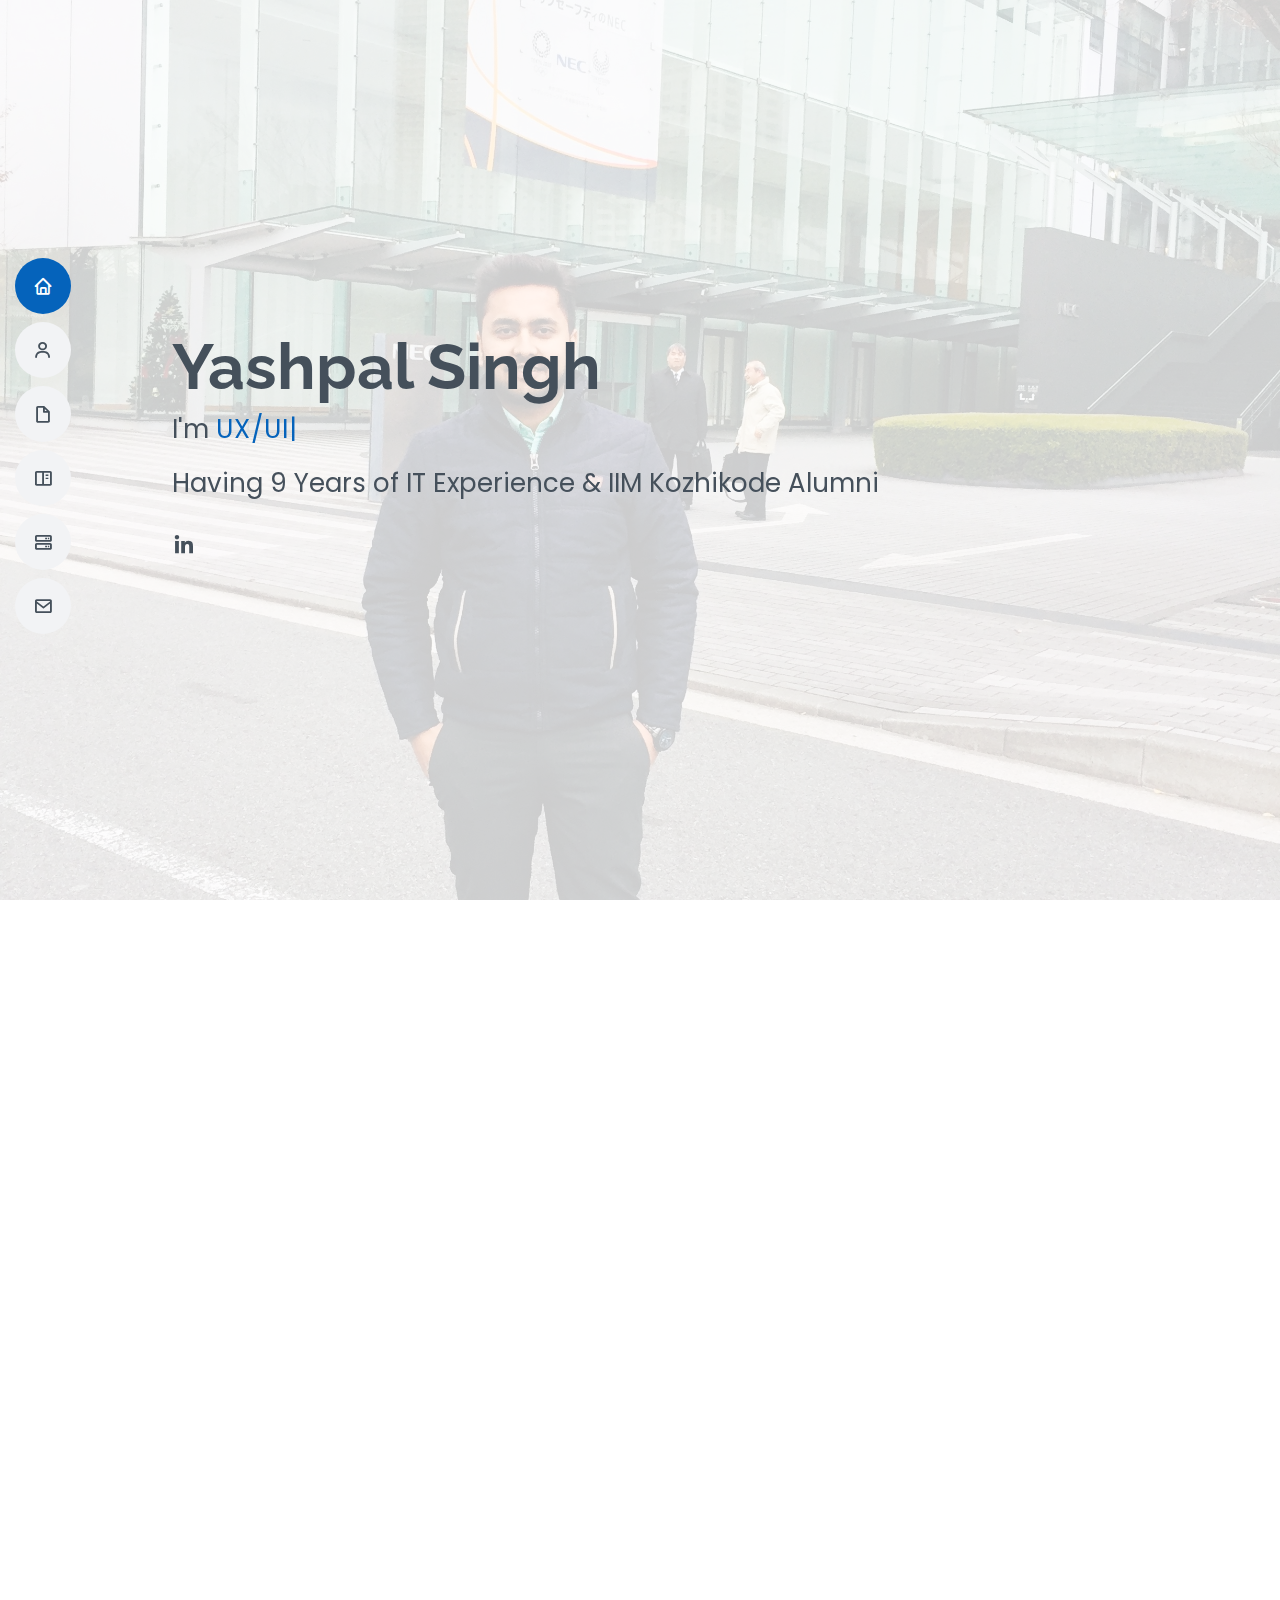
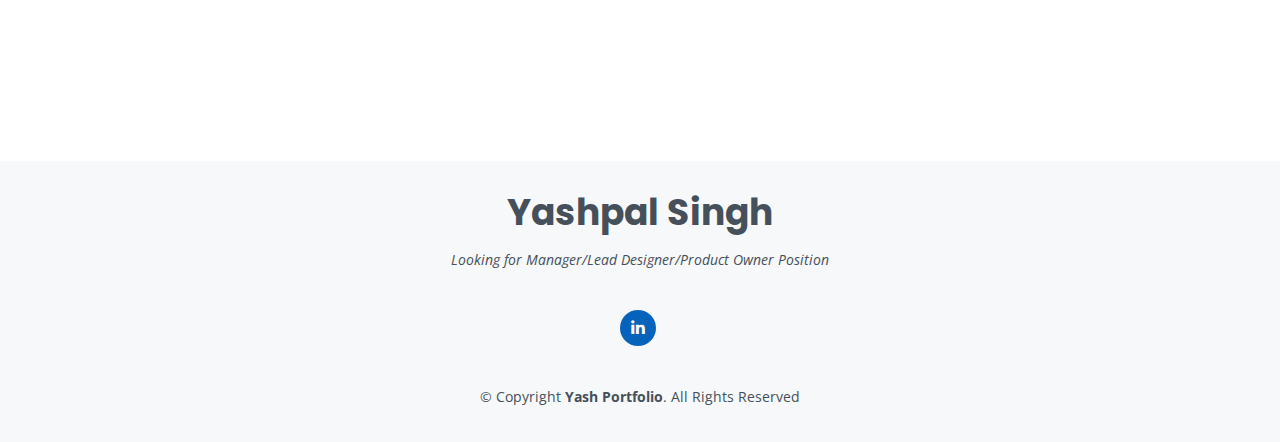
==== index.html @ f47917b4 "Update index.html" ====
<!DOCTYPE html>
<html lang="en">

<head>
  <meta charset="utf-8">
  <meta content="width=device-width, initial-scale=1.0" name="viewport">

  <title>Yash Portfolio</title>
  <meta content="" name="description">
  <meta content="" name="keywords">

  <!-- Google Fonts -->
  <link href="https://fonts.googleapis.com/css?family=Open+Sans:300,300i,400,400i,600,600i,700,700i|Raleway:300,300i,400,400i,500,500i,600,600i,700,700i|Poppins:300,300i,400,400i,500,500i,600,600i,700,700i" rel="stylesheet">

  <!-- Vendor CSS Files -->
  <link href="vendor/aos/aos.css" rel="stylesheet">
  <link href="vendor/bootstrap/css/bootstrap.min.css" rel="stylesheet">
  <link href="vendor/bootstrap-icons/bootstrap-icons.css" rel="stylesheet">
  <link href="vendor/boxicons/css/boxicons.min.css" rel="stylesheet">
  <link href="vendor/glightbox/css/glightbox.min.css" rel="stylesheet">
  <link href="vendor/swiper/swiper-bundle.min.css" rel="stylesheet">

  <!-- Template Main CSS File -->
  <link href="css/style.css" rel="stylesheet">
</head>

<body>

  <!-- ======= Mobile nav toggle button ======= -->
  <!-- <button type="button" class="mobile-nav-toggle d-xl-none"><i class="bi bi-list mobile-nav-toggle"></i></button> -->
  <i class="bi bi-list mobile-nav-toggle d-lg-none"></i>
  <!-- ======= Header ======= -->
  <header id="header" class="d-flex flex-column justify-content-center">

    <nav id="navbar" class="navbar nav-menu">
      <ul>
        <li><a href="#hero" class="nav-link scrollto active"><i class="bx bx-home"></i> <span>Home</span></a></li>
        <li><a href="#about" class="nav-link scrollto"><i class="bx bx-user"></i> <span>About</span></a></li>
        <li><a href="#resume" class="nav-link scrollto"><i class="bx bx-file-blank"></i> <span>Resume</span></a></li>
        <li><a href="#portfolio" class="nav-link scrollto"><i class="bx bx-book-content"></i> <span>Portfolio</span></a></li>
        <li><a href="#services" class="nav-link scrollto"><i class="bx bx-server"></i> <span>Expertise</span></a></li>
        <li><a href="#contact" class="nav-link scrollto"><i class="bx bx-envelope"></i> <span>Contact</span></a></li>
      </ul>
    </nav><!-- .nav-menu -->

  </header><!-- End Header -->
  <!-- ======= Hero Section ======= -->
  <section id="hero" class="d-flex flex-column justify-content-center">
	   <div data-iframe-width="320" data-iframe-height="240" data-iframe-position="absolute" data-share-badge-id="f9bed6e6-0b12-40e2-894a-8a28908cbaa9" data-share-badge-host="https://www.credly.com"></div>
	<script type="text/javascript" async src="//cdn.credly.com/assets/utilities/embed.js"></script>
    <div class="container" data-aos="zoom-in" data-aos-delay="100">
      <h1>Yashpal Singh</h1>
      <p>I'm <span class="typed" data-typed-items="UX/UI Designer, UI Developer, Certified Scrum Master, Emerging Product Owner"></span></p>
      <p>Having 9 Years of IT Experience & IIM Kozhikode Alumni</p>
      <div class="social-links">
        <!--<a href="#" class="twitter"><i class="bx bxl-twitter"></i></a>
        <a href="#" class="facebook"><i class="bx bxl-facebook"></i></a>
        <a href="#" class="instagram"><i class="bx bxl-instagram"></i></a>
        <a href="#" class="google-plus"><i class="bx bxl-skype"></i></a>-->
        <a href="https://www.linkedin.com/in/yash-singh-csm-23768baa/" class="linkedin"><i class="bx bxl-linkedin"></i></a>
      </div>
    </div>
	 
  </section><!-- End Hero -->

  <main id="main">

    <!-- ======= About Section ======= -->
    <section id="about" class="about">
      <div class="container" data-aos="fade-up">

        <div class="section-title">
          <h2>About</h2>
          <p>Resourceful Developer/Lead skilled in multiple technology for streamlining operations and maintaining schedules to ensure maximum customer satisfaction and business revenue. Expertise in coordinating diverse teams and resources to complete objectives. Organized and detail oriented with proactive and hardworking nature.</p>
        </div>

        <div class="row">
          <div class="col-lg-4">
            <img src="img/profile-img.jpg" class="img-fluid" alt="">
          </div>
          <div class="col-lg-8 pt-4 pt-lg-0 content">
            <h3>UI/UX Designer &amp; Web Developer.</h3>
            <p class="fst-italic">
              Little bit about me.
            </p>
            <div class="row">
              <div class="col-lg-6">
                <ul>
                  <li><i class="bi bi-chevron-right"></i> <strong>Full name:</strong> <span>Yashpal Singh Khokhar</span></li>
                  <li><i class="bi bi-chevron-right"></i> <strong>Bachelor degree:</strong> <span>B.Tech(Computer Science & Engineering), Chandigarh Engineering College</span></li>
                  <li><i class="bi bi-chevron-right"></i> <strong>Phone:</strong> &nbsp;&nbsp;&nbsp; <span>+91 7837580307</span></li>
                  <li><i class="bi bi-chevron-right"></i> <strong>City:</strong> <span>Hyderabad</span></li>
                </ul>
              </div>
              <div class="col-lg-6">
                <ul>
                  <li><i class="bi bi-chevron-right"></i> <strong>From:</strong> <span>India</span></li>
                  <li><i class="bi bi-chevron-right"></i> <strong>Master degree:</strong> <span>Executive MBA(IT Management & Analytics), IIM Kozhikode</span></li>
                  <li><i class="bi bi-chevron-right"></i> <strong>Email:</strong> <span>yashsingh.singh491@gmail.com</span></li>
                  <li><i class="bi bi-chevron-right"></i> <strong>Currently With:</strong> <span>Unirac Inc (US Manufacturing Product Based Company)</span></li>
                </ul>
              </div>
            </div>
            <p>
            A self taught frontend ernthusiast who is a Passionate to gain knowledge in every area of IT 
            field wheather its frontend ,DevOps ,support, Who is Pursuing Knowledge to excel in future 
            endeavour and helping people to enhance there learnings through providing them with practical 
            experience and Knowledge. He is serving as a Technical Lead and Scrum master in his current 
            organisation and helping its orgainsation in execution of full product life cycle 
            implementation and managing client as well as vendors.He is currently managing team of 
            15-20 engineers as a scrum master as well as leading UX and UI team in designing and matching 
            client expectation compiling company standard of designing (color theory, fonts, Universal 
            usability,Heisturic view). Till now he helped in <b>executing many successful govt. projects for 
            India as well as international govt. like smart city, Tokyo 2021, Seattle airport, Abu dhabi 
            airport, US healthcare product </b>designed and development with full accessibility and usability so that
            every US citizen of with any disability can use hospital facilitates and tech with ease.
                </p>
          </div>
        </div>

      </div>
    </section><!-- End About Section -->

    <!-- ======= Facts Section ======= -->
    <section id="facts" class="facts">
      <div class="container" data-aos="fade-up">

        <div class="section-title">
          <h2>Facts</h2>
           </div>

        <div class="row">

          <div class="col-lg-3 col-md-6">
            <div class="count-box">
              <i class="bi bi-emoji-smile"></i>
              <span data-purecounter-start="0" data-purecounter-end="15" data-purecounter-duration="1" class="purecounter"></span>
              <p>Case Studies</p>
            </div>
          </div>

          <div class="col-lg-3 col-md-6 mt-5 mt-md-0">
            <div class="count-box">
              <i class="bi bi-journal-richtext"></i>
              <span data-purecounter-start="0" data-purecounter-end="58" data-purecounter-duration="1" class="purecounter"></span>
              <p>Projects</p>
            </div>
          </div>

          <div class="col-lg-3 col-md-6 mt-5 mt-lg-0">
            <div class="count-box">
              <i class="bi bi-headset"></i>
              <span data-purecounter-start="0" data-purecounter-end="1463" data-purecounter-duration="1" class="purecounter"></span>
              <p>Hours Of Support</p>
            </div>
          </div>

          <div class="col-lg-3 col-md-6 mt-5 mt-lg-0">
            <div class="count-box">
              <i class="bi bi-award"></i>
              <span data-purecounter-start="0" data-purecounter-end="32" data-purecounter-duration="1" class="purecounter"></span>
              <p>Awards</p>
            </div>
          </div>

        </div>

      </div>
    </section><!-- End Facts Section -->

    <!-- ======= Skills Section ======= -->
    <section id="skills" class="skills section-bg">
      <div class="container" data-aos="fade-up">

        <div class="section-title">
          <h2>Skills</h2>
          <p>My creative skills & experiences.</p>
        </div>

        <div class="row skills-content">

          <div class="col-lg-6">

            <div class="progress">
              <span class="skill">HTML <i class="val">100%</i></span>
              <div class="progress-bar-wrap">
                <div class="progress-bar" role="progressbar" aria-valuenow="100" aria-valuemin="0" aria-valuemax="100"></div>
              </div>
            </div>

            <div class="progress">
              <span class="skill">CSS <i class="val">90%</i></span>
              <div class="progress-bar-wrap">
                <div class="progress-bar" role="progressbar" aria-valuenow="90" aria-valuemin="0" aria-valuemax="100"></div>
              </div>
            </div>

            <div class="progress">
              <span class="skill">JavaScript <i class="val">75%</i></span>
              <div class="progress-bar-wrap">
                <div class="progress-bar" role="progressbar" aria-valuenow="75" aria-valuemin="0" aria-valuemax="100"></div>
              </div>
            </div>
            
            <div class="progress">
              <span class="skill">UX Research <i class="val">95%</i></span>
              <div class="progress-bar-wrap">
                <div class="progress-bar" role="progressbar" aria-valuenow="95" aria-valuemin="0" aria-valuemax="100"></div>
              </div>
            </div>
			
			<div class="progress">
              <span class="skill">Prototype/wire framing <i class="val">100%</i></span>
              <div class="progress-bar-wrap">
                <div class="progress-bar" role="progressbar" aria-valuenow="100" aria-valuemin="0" aria-valuemax="100"></div>
              </div>
            </div>
            
            <div class="progress">
              <span class="skill">Jira Board/Git <i class="val">90%</i></span>
              <div class="progress-bar-wrap">
                <div class="progress-bar" role="progressbar" aria-valuenow="90" aria-valuemin="0" aria-valuemax="100"></div>
              </div>
            </div>
            
          </div>

          <div class="col-lg-6">

            <div class="progress">
              <span class="skill">UX(Adobe XD, Figma, Invision, Zeplin, Balsamiq) <i class="val">98%</i></span>
              <div class="progress-bar-wrap">
                <div class="progress-bar" role="progressbar" aria-valuenow="98" aria-valuemin="0" aria-valuemax="100"></div>
              </div>
            </div>

            <div class="progress">
              <span class="skill">SharePoint Designer <i class="val">90%</i></span>
              <div class="progress-bar-wrap">
                <div class="progress-bar" role="progressbar" aria-valuenow="90" aria-valuemin="0" aria-valuemax="100"></div>
              </div>
            </div>

            <div class="progress">
              <span class="skill">User Testing/Case Studies <i class="val">85%</i></span>
              <div class="progress-bar-wrap">
                <div class="progress-bar" role="progressbar" aria-valuenow="85" aria-valuemin="0" aria-valuemax="100"></div>
              </div>
            </div>
            
            <div class="progress">
              <span class="skill">Scrum Master <i class="val">85%</i></span>
              <div class="progress-bar-wrap">
                <div class="progress-bar" role="progressbar" aria-valuenow="85" aria-valuemin="0" aria-valuemax="100"></div>
              </div>
            </div>
            
            <div class="progress">
              <span class="skill">Team Management <i class="val">90%</i></span>
              <div class="progress-bar-wrap">
                <div class="progress-bar" role="progressbar" aria-valuenow="90" aria-valuemin="0" aria-valuemax="100"></div>
              </div>
            </div>
            
             <div class="progress">
              <span class="skill">ADO Board <i class="val">90%</i></span>
              <div class="progress-bar-wrap">
                <div class="progress-bar" role="progressbar" aria-valuenow="90" aria-valuemin="0" aria-valuemax="100"></div>
              </div>
            </div>

          </div>

        </div>

      </div>
    </section><!-- End Skills Section -->

    <!-- ======= Resume Section ======= -->
    <section id="resume" class="resume">
      <div class="container" data-aos="fade-up">

        <div class="section-title">
          <h2>Resume</h2>
          <p>Resourceful developer and designer with nearly <b>9</b> years of experience currently with Providence Global center LLP (US Healthcare) skilled in multiple technology for streamlining operations and maintaining schedules to ensure maximum customer satisfaction and business revenue. Expertise in coordinating diverse teams and resources to complete objectives. Organized and detailoriented with proactive and hardworking nature.</p>
        </div>

        <div class="row">
          <div class="col-lg-6">
            <h3 class="resume-title">Summary</h3>
            <div class="resume-item pb-0">
              <h4>Yashpal Singh</h4>
              <p><em>Innovative and deadline-driven UX/UI Designer with 9+ years of experience designing and developing user-centered design for website, mobile apps for indian govt/ foreign government and various product for the organisations from initial concept to final, polished deliverable.</em></p>
              <ul>
                <li>7837580307</li>
                <li>yashsingh.singh491@gmail.com</li>
              </ul>
            </div>

            <h3 class="resume-title">Education</h3>
            <div class="resume-item">
              <h4>Executive MBA (IT Management &amp; Analytics)</h4>
              <h5>2020 - 2022</h5>
              <p><em>Indian Institute Of Management, Kozhikode</em></p>
                </div>
            <div class="resume-item">
              <h4>Bachelor of Technology (Computer Science &amp; Engineering)</h4>
              <h5>2012 - 2016</h5>
              <p><em>Chandigarh Engineering College, Mohali, Punjab</em></p>
              </div>
          </div>
          <div class="col-lg-6">
            <h3 class="resume-title">Professional Experience</h3>
		  <div class="resume-item">
              <h4>Lead Product Engineer-UX/UI</h4>
              <h5>July 2023 - Present</h5>
              <p><em>Hyderabad </em></p>
              <ul>
                <li>Doing research about market competitors, creating empathy mapping, site mapping / Information architecture.</li>
                <li>Creating style guide and instructing teams to improve in an iterative manner as per story boarding technique. </li>
                <li>Helping team and creating low-fidelity wireframes by doing A/B testing simultaneously.</li>
                <li>Achieved 50% user efforts reduction by automating the deploying methodology.</li>
                <li>Doing usability testing and discussing with the stakeholder about requirement changes and feedback gathered.</li>
                <li>Creating and helping team to create high fidelity wireframe and introducing SEO and google web analytics</li>
                <li>Use of Genrative AI to analysis data from images, pdf and email in order to fill intake customer form data to improve user experience and analysing the same for prediction of customer footfall for future products.</li>
                <li>Trained fellow UX engineer and collaborate with them on regular basis and also define UX standard for the organisation.</li>
              </ul>
            </div>
            <div class="resume-item">
              <h4>Senior Cloud Engineer-UX/UI</h4>
              <h5>Aug 2021 - June 2023</h5>
              <p><em>Hyderabad </em></p>
              <ul>
                <li>Lead in the design, development, and implementation of the graphic, layout, and production communication materials</li>
                <li>Design application by gathering client requirements, building concept, physical and digital interaction prototyping and data visualization research. </li>
                <li>Supervise the assessment of all graphic materials in order to ensure quality and accuracy of the design</li>
                <li>Achieved 50% user efforts reduction by automating the deploying methodology.</li>
                <li>Collaborated with the cross functional/ cross country teams to strategize and revamp existing old portal, the look & workflow of information in hospitals operations and patient data that achieved 40% increase
					in user engagement and process implementation.</li>
                <li>Design low and high-fidelity design/wireframe artifacts, share with client and solicit the feedback.</li>
                <li>Design/Research from scratch collaborating with stakeholder and various development team and help in 
                creating initial common style guide and HTML framework for COST tool that help higher management to replace 
                Turbonomics tool for cost management provided by IBM to replace with org level inhouse tool and save 70% of 
                the cost of the business.</li>
                <li>
                    Trained fellow UX engineer and collaborate with them on regular basis and also define UX standard for the organisation.</li>
              </ul>
            </div>
            <div class="resume-item">
              <h4>Senior Member Technical Staff</h4>
              <h5>Oct 2016 - Aug 2021</h5>
              <p><em>Noida</em></p>
              <ul>
                <li>Developed numerous marketing programs (logos, brochures,infographics, presentations, and advertisements).</li>
                <li>As a senior user experience expert, I was able to directly contribute to the planning, coordination and execution of large-scale redesign or newly build healthcare application that was accessed by 10M user per month.</li>
                <li>Coordinated cross-functionalandmulti-siteteams,includinginformationarchitects,visualandinteraction designer, user researchers and developers.</li>
                <li>we have develop completely smart city application overangular and Adobe XD for government smart city initiative which consists of components like traffic management, waste management
, Criminal identifications through facial recognition engine, city parking management, on ground police location live tracking, street light pole management and other components. This already been implemented under government smart cities like kalyani, Bandra, Saharanpur, Gurgaon and many more in line to implement.</li>
              	<li>Handling team of 15-20 engineer for doing all scrum activity like scrum call, tracking user stories, managing Jira board and help PQI team for audit.</li>
              </ul>
            </div>
          </div>
        </div>

      </div>
    </section><!-- End Resume Section -->

    <!-- ======= Portfolio Section ======= -->
    <section id="portfolio" class="portfolio section-bg">
      <div class="container" data-aos="fade-up">

        <div class="section-title">
          <h2>Portfolio</h2>
          <p>Some Glimpses Of Recent Work.</p>
        </div>

        <div class="row">
          <div class="col-lg-12 d-flex justify-content-center" data-aos="fade-up" data-aos-delay="100">
            <ul id="portfolio-flters">
              <li data-filter="*" class="filter-active">All</li>
              <li data-filter=".filter-app">App</li>
              <li data-filter=".filter-card">Card</li>
              <li data-filter=".filter-web">Web</li>
            </ul>
          </div>
        </div>

        <div class="row portfolio-container" data-aos="fade-up" data-aos-delay="200">
		
          <div class="col-lg-4 col-md-6 portfolio-item filter-web">
            <div class="portfolio-wrap">
              <img src="img/portfolio/UX_6.PNG" class="img-fluid" alt="">
              <div class="portfolio-info">
                <h4>Airport Facial Recognition (Digi yatra Admin Panel)</h4>
                <p>Web</p>
                <div class="portfolio-links">
                  <a href="img/portfolio/UX_6.PNG" data-gallery="portfolioGallery" class="portfolio-lightbox" title="Web 3"><i class="bx bx-plus"></i></a>
                  <a href="portfolio-details_3.html" class="portfolio-details-lightbox" data-glightbox="type: external" title="Portfolio Details"><i class="bx bx-link"></i></a>
                </div>
              </div>
            </div>
          </div>
	 
	<div class="col-lg-4 col-md-6 portfolio-item filter-app">
            <div class="portfolio-wrap">
              <img src="img/portfolio/bd-2.png" class="img-fluid" alt="">
              <div class="portfolio-info">
                <h4>Smart EV Charging</h4>
                <p>App</p>
                <div class="portfolio-links">
                  <a href="img/portfolio/bd-2.png" data-gallery="portfolioGallery" class="portfolio-lightbox" title="App 3"><i class="bx bx-plus"></i></a>
                  <a href="portfolio-details_9.html" class="portfolio-details-lightbox" data-glightbox="type: external" title="Portfolio Details"><i class="bx bx-link"></i></a>
                </div>
              </div>
            </div>
		</div>	

          <div class="col-lg-4 col-md-6 portfolio-item filter-card">
            <div class="portfolio-wrap">
              <img src="img/portfolio/DB_3.png" class="img-fluid" alt="">
              <div class="portfolio-info">
                <h4>Europe Truck Journey Optimization</h4>
                <p>Card</p>
                <div class="portfolio-links">
                  <a href="img/portfolio/DB_3.png" data-gallery="portfolioGallery" class="portfolio-lightbox" title="Card 2"><i class="bx bx-plus"></i></a>
                  <a href="portfolio-details.html" class="portfolio-details-lightbox" data-glightbox="type: external" title="Portfolio Details"><i class="bx bx-link"></i></a>
                </div>
              </div>
            </div>
          </div>

          <div class="col-lg-4 col-md-6 portfolio-item filter-web">
            <div class="portfolio-wrap">
              <img src="img/portfolio/UX_5.PNG" class="img-fluid" alt="">
              <div class="portfolio-info">
                <h4>Airport Facial Recognition (Digi yatra Admin Panel)</h4>
                <p>Web</p>
                <div class="portfolio-links">
                  <a href="img/portfolio/UX_5.PNG" data-gallery="portfolioGallery" class="portfolio-lightbox" title="Web 2"><i class="bx bx-plus"></i></a>
                  <a href="portfolio-details_3.html" class="portfolio-details-lightbox" data-glightbox="type: external" title="Portfolio Details"><i class="bx bx-link"></i></a>
                </div>
              </div>
            </div>
          </div>

           <div class="col-lg-4 col-md-6 portfolio-item filter-web">
            <div class="portfolio-wrap">
              <img src="img/portfolio/bd-3.png" class="img-fluid" alt="">
              <div class="portfolio-info">
                <h4>Rustic Elegance</h4>
                <p>Web</p>
                <div class="portfolio-links">
                  <a href="img/portfolio/bd-3.png" data-gallery="portfolioGallery" class="portfolio-lightbox" title="Web 11"><i class="bx bx-plus"></i></a>
                  <a href="portfolio-details_8.html" class="portfolio-details-lightbox" data-glightbox="type: external" title="Portfolio Details"><i class="bx bx-link"></i></a>
                </div>
              </div>
            </div>
          </div>
         
		<div class="col-lg-4 col-md-6 portfolio-item filter-card">
            <div class="portfolio-wrap">
              <img src="img/portfolio/DB_4.png" class="img-fluid" alt="">
              <div class="portfolio-info">
                <h4>Europe Truck Journey Optimization</h4>
                <p>Card</p>
                <div class="portfolio-links">
                  <a href="img/portfolio/DB_4.png" data-gallery="portfolioGallery" class="portfolio-lightbox" title="Card 1"><i class="bx bx-plus"></i></a>
                  <a href="portfolio-details.html" class="portfolio-details-lightbox" data-glightbox="type: external" title="Portfolio Details"><i class="bx bx-link"></i></a>
                </div>
              </div>
            </div>
          </div>

          <div class="col-lg-4 col-md-6 portfolio-item filter-card">
            <div class="portfolio-wrap">
              <img src="img/portfolio/DB_5.png" class="img-fluid" alt="">
              <div class="portfolio-info">
                <h4>Europe Truck Journey Optimization</h4>
                <p>Card</p>
                <div class="portfolio-links">
                  <a href="img/portfolio/DB_5.png" data-gallery="portfolioGallery" class="portfolio-lightbox" title="Card 3"><i class="bx bx-plus"></i></a>
                  <a href="portfolio-details.html" class="portfolio-details-lightbox" data-glightbox="type: external" title="Portfolio Details"><i class="bx bx-link"></i></a>
                </div>
              </div>
            </div>
          </div>
		
		<div class="col-lg-4 col-md-6 portfolio-item filter-card">
            <div class="portfolio-wrap">
              <img src="img/portfolio/DB_6.png" class="img-fluid" alt="">
              <div class="portfolio-info">
                <h4>Europe Truck Journey Optimization</h4>
                <p>Card</p>
                <div class="portfolio-links">
                  <a href="img/portfolio/DB_6.png" data-gallery="portfolioGallery" class="portfolio-lightbox" title="Card 3"><i class="bx bx-plus"></i></a>
                  <a href="portfolio-details.html" class="portfolio-details-lightbox" data-glightbox="type: external" title="Portfolio Details"><i class="bx bx-link"></i></a>
                </div>
              </div>
            </div>
          </div>
          
          <div class="col-lg-4 col-md-6 portfolio-item filter-card">
            <div class="portfolio-wrap">
              <img src="img/portfolio/DB_7.png" class="img-fluid" alt="">
              <div class="portfolio-info">
                <h4>Europe Truck Journey Optimization</h4>
                <p>Card</p>
                <div class="portfolio-links">
                  <a href="img/portfolio/DB_7.png" data-gallery="portfolioGallery" class="portfolio-lightbox" title="Card 3"><i class="bx bx-plus"></i></a>
                  <a href="portfolio-details.html" class="portfolio-details-lightbox" data-glightbox="type: external" title="Portfolio Details"><i class="bx bx-link"></i></a>
                </div>
              </div>
            </div>
          </div>
		
	<div class="col-lg-4 col-md-6 portfolio-item filter-web">
            <div class="portfolio-wrap">
              <img src="img/portfolio/UX_4.PNG" class="img-fluid" alt="">
              <div class="portfolio-info">
                <h4>Airport Facial Recognition (Digi yatra Admin Panel)</h4>
                <p>Web</p>
                <div class="portfolio-links">
                  <a href="img/portfolio/UX_4.PNG" data-gallery="portfolioGallery" class="portfolio-lightbox" title="Web 3"><i class="bx bx-plus"></i></a>
                  <a href="portfolio-details_3.html" class="portfolio-details-lightbox" data-glightbox="type: external" title="Portfolio Details"><i class="bx bx-link"></i></a>
                </div>
              </div>
            </div>
          </div>
          
          <div class="col-lg-4 col-md-6 portfolio-item filter-web">
            <div class="portfolio-wrap">
              <img src="img/portfolio/UX_2.PNG" class="img-fluid" alt="">
              <div class="portfolio-info">
                <h4>Airport Touchpoint Configurations</h4>
                <p>Web</p>
                <div class="portfolio-links">
                  <a href="img/portfolio/UX_2.PNG" data-gallery="portfolioGallery" class="portfolio-lightbox" title="Web 3"><i class="bx bx-plus"></i></a>
                  <a href="portfolio-details_4.html" class="portfolio-details-lightbox" data-glightbox="type: external" title="Portfolio Details"><i class="bx bx-link"></i></a>
                </div>
              </div>
            </div>
          </div>
	 
          <div class="col-lg-4 col-md-6 portfolio-item filter-card">
            <div class="portfolio-wrap">
              <img src="img/portfolio/DB_8.png" class="img-fluid" alt="">
              <div class="portfolio-info">
                <h4>Europe Truck Journey Optimization</h4>
                <p>Card</p>
                <div class="portfolio-links">
                  <a href="img/portfolio/DB_8.png" data-gallery="portfolioGallery" class="portfolio-lightbox" title="Card 3"><i class="bx bx-plus"></i></a>
                  <a href="portfolio-details.html" class="portfolio-details-lightbox" data-glightbox="type: external" title="Portfolio Details"><i class="bx bx-link"></i></a>
                </div>
              </div>
            </div>
          </div>
          
          <div class="col-lg-4 col-md-6 portfolio-item filter-card">
            <div class="portfolio-wrap">
              <img src="img/portfolio/DB_9.png" class="img-fluid" alt="">
              <div class="portfolio-info">
                <h4>Europe Truck Journey Optimization</h4>
                <p>Card</p>
                <div class="portfolio-links">
                  <a href="img/portfolio/DB_9.png" data-gallery="portfolioGallery" class="portfolio-lightbox" title="Card 3"><i class="bx bx-plus"></i></a>
                  <a href="portfolio-details.html" class="portfolio-details-lightbox" data-glightbox="type: external" title="Portfolio Details"><i class="bx bx-link"></i></a>
                </div>
              </div>
            </div>
          </div>
          
          <div class="col-lg-4 col-md-6 portfolio-item filter-card">
            <div class="portfolio-wrap">
              <img src="img/portfolio/DB_10.png" class="img-fluid" alt="">
              <div class="portfolio-info">
                <h4>Europe Truck Journey Optimization</h4>
                <p>Card</p>
                <div class="portfolio-links">
                  <a href="img/portfolio/DB_10.png" data-gallery="portfolioGallery" class="portfolio-lightbox" title="Card 3"><i class="bx bx-plus"></i></a>
                  <a href="portfolio-details.html" class="portfolio-details-lightbox" data-glightbox="type: external" title="Portfolio Details"><i class="bx bx-link"></i></a>
                </div>
              </div>
            </div>
          </div>
          
          <div class="col-lg-4 col-md-6 portfolio-item filter-card">
            <div class="portfolio-wrap">
              <img src="img/portfolio/DB_11.png" class="img-fluid" alt="">
              <div class="portfolio-info">
                <h4>Europe Truck Journey Optimization</h4>
                <p>Card</p>
                <div class="portfolio-links">
                  <a href="img/portfolio/DB_11.png" data-gallery="portfolioGallery" class="portfolio-lightbox" title="Card 3"><i class="bx bx-plus"></i></a>
                  <a href="portfolio-details.html" class="portfolio-details-lightbox" data-glightbox="type: external" title="Portfolio Details"><i class="bx bx-link"></i></a>
                </div>
              </div>
            </div>
          </div>

          <div class="col-lg-4 col-md-6 portfolio-item filter-web">
            <div class="portfolio-wrap">
              <img src="img/portfolio/UX_3.PNG" class="img-fluid" alt="">
              <div class="portfolio-info">
                <h4>Airport Touchpoint Configurations</h4>
                <p>Web</p>
                <div class="portfolio-links">
                  <a href="img/portfolio/UX_3.PNG" data-gallery="portfolioGallery" class="portfolio-lightbox" title="Web 3"><i class="bx bx-plus"></i></a>
                  <a href="portfolio-details_4.html" class="portfolio-details-lightbox" data-glightbox="type: external" title="Portfolio Details"><i class="bx bx-link"></i></a>
                </div>
              </div>
            </div>
          </div>
          
          <div class="col-lg-4 col-md-6 portfolio-item filter-web">
            <div class="portfolio-wrap">
              <img src="img/portfolio/UX_1.PNG" class="img-fluid" alt="">
              <div class="portfolio-info">
                <h4>DP World - Ship Container Management</h4>
                <p>Web</p>
                <div class="portfolio-links">
                  <a href="img/portfolio/UX_1.PNG" data-gallery="portfolioGallery" class="portfolio-lightbox" title="Web 3"><i class="bx bx-plus"></i></a>
                  <a href="portfolio-details_5.html" class="portfolio-details-lightbox" data-glightbox="type: external" title="Portfolio Details"><i class="bx bx-link"></i></a>
                </div>
              </div>
            </div>
          </div>
			
		<div class="col-lg-4 col-md-6 portfolio-item filter-web">
            <div class="portfolio-wrap">
              <img src="img/portfolio/UX_7.PNG" class="img-fluid" alt="">
              <div class="portfolio-info">
                <h4>COST - Cloud Optimisation</h4>
                <p>Web</p>
                <div class="portfolio-links">
                  <a href="img/portfolio/UX_7.PNG" data-gallery="portfolioGallery" class="portfolio-lightbox" title="Web 3"><i class="bx bx-plus"></i></a>
                  <a href="portfolio-details_7.html" class="portfolio-details-lightbox" data-glightbox="type: external" title="Portfolio Details"><i class="bx bx-link"></i></a>
                </div>
              </div>
            </div>
          </div>
          
          <div class="col-lg-4 col-md-6 portfolio-item filter-web">
            <div class="portfolio-wrap">
              <img src="img/portfolio/UX_8.PNG" class="img-fluid" alt="">
              <div class="portfolio-info">
                <h4>COST - Cloud Optimisation</h4>
                <p>Web</p>
                <div class="portfolio-links">
                  <a href="img/portfolio/UX_8.PNG" data-gallery="portfolioGallery" class="portfolio-lightbox" title="Web 3"><i class="bx bx-plus"></i></a>
                  <a href="portfolio-details_7.html" class="portfolio-details-lightbox" data-glightbox="type: external" title="Portfolio Details"><i class="bx bx-link"></i></a>
                </div>
              </div>
            </div>
          </div>
          
          <div class="col-lg-4 col-md-6 portfolio-item filter-web">
            <div class="portfolio-wrap">
              <img src="img/portfolio/UX_9.PNG" class="img-fluid" alt="">
              <div class="portfolio-info">
                <h4>MigratePro</h4>
                <p>Web</p>
                <div class="portfolio-links">
                  <a href="img/portfolio/UX_9.PNG" data-gallery="portfolioGallery" class="portfolio-lightbox" title="Web 3"><i class="bx bx-plus"></i></a>
                  <a href="portfolio-details_6.html" class="portfolio-details-lightbox" data-glightbox="type: external" title="Portfolio Details"><i class="bx bx-link"></i></a>
                </div>
              </div>
            </div>
          </div>
          
          <div class="col-lg-4 col-md-6 portfolio-item filter-web">
            <div class="portfolio-wrap">
              <img src="img/portfolio/UX_10.PNG" class="img-fluid" alt="">
              <div class="portfolio-info">
                <h4>ArchPro</h4>
                <p>Web</p>
                <div class="portfolio-links">
                  <a href="img/portfolio/UX_10.PNG" data-gallery="portfolioGallery" class="portfolio-lightbox" title="Web 3"><i class="bx bx-plus"></i></a>
                  <a href="portfolio-details_6.html" class="portfolio-details-lightbox" data-glightbox="type: external" title="Portfolio Details"><i class="bx bx-link"></i></a>
                </div>
              </div>
            </div>
          </div>
	
	<div class="col-lg-4 col-md-6 portfolio-item filter-app">
            <div class="portfolio-wrap">
              <img src="img/portfolio/bd-6.png" class="img-fluid" alt="">
              <div class="portfolio-info">
                <h4>Smart AI Charging</h4>
                <p>App</p>
                <div class="portfolio-links">
                  <a href="img/portfolio/bd-6.png" data-gallery="portfolioGallery" class="portfolio-lightbox" title="App 3"><i class="bx bx-plus"></i></a>
                  <a href="portfolio-details_2.html" class="portfolio-details-lightbox" data-glightbox="type: external" title="Portfolio Details"><i class="bx bx-link"></i></a>
                </div>
              </div>
            </div>
          </div>
          
          <div class="col-lg-4 col-md-6 portfolio-item filter-app">
            <div class="portfolio-wrap">
              <img src="img/portfolio/bd-9.png" class="img-fluid" alt="">
              <div class="portfolio-info">
                <h4>Smart AI Charging</h4>
                <p>App</p>
                <div class="portfolio-links">
                  <a href="img/portfolio/bd-9.png" data-gallery="portfolioGallery" class="portfolio-lightbox" title="App 3"><i class="bx bx-plus"></i></a>
                  <a href="portfolio-details_2.html" class="portfolio-details-lightbox" data-glightbox="type: external" title="Portfolio Details"><i class="bx bx-link"></i></a>
                </div>
              </div>
            </div>
          </div>
		
          <div class="col-lg-4 col-md-6 portfolio-item filter-app">
            <div class="portfolio-wrap">
              <img src="img/portfolio/bd-12.png" class="img-fluid" alt="">
              <div class="portfolio-info">
                <h4>Smart AI Charging</h4>
                <p>App</p>
                <div class="portfolio-links">
                  <a href="img/portfolio/bd-12.png" data-gallery="portfolioGallery" class="portfolio-lightbox" title="App 3"><i class="bx bx-plus"></i></a>
                  <a href="portfolio-details_2.html" class="portfolio-details-lightbox" data-glightbox="type: external" title="Portfolio Details"><i class="bx bx-link"></i></a>
                </div>
              </div>
            </div>
          </div>
          
          <div class="col-lg-4 col-md-6 portfolio-item filter-app">
            <div class="portfolio-wrap">
              <img src="img/portfolio/bd-13.png" class="img-fluid" alt="">
              <div class="portfolio-info">
                <h4>Smart AI Charging</h4>
                <p>App</p>
                <div class="portfolio-links">
                  <a href="img/portfolio/bd-13.png" data-gallery="portfolioGallery" class="portfolio-lightbox" title="App 3"><i class="bx bx-plus"></i></a>
                  <a href="portfolio-details_2.html" class="portfolio-details-lightbox" data-glightbox="type: external" title="Portfolio Details"><i class="bx bx-link"></i></a>
                </div>
              </div>
            </div>
          </div>
          
          <div class="col-lg-4 col-md-6 portfolio-item filter-app">
            <div class="portfolio-wrap">
              <img src="img/portfolio/bd-14.png" class="img-fluid" alt="">
              <div class="portfolio-info">
                <h4>Smart AI Charging</h4>
                <p>App</p>
                <div class="portfolio-links">
                  <a href="img/portfolio/bd-14.png" data-gallery="portfolioGallery" class="portfolio-lightbox" title="App 3"><i class="bx bx-plus"></i></a>
                  <a href="portfolio-details_2.html" class="portfolio-details-lightbox" data-glightbox="type: external" title="Portfolio Details"><i class="bx bx-link"></i></a>
                </div>
              </div>
            </div>
          </div>
          <div class="col-lg-4 col-md-6 portfolio-item filter-app">
            <div class="portfolio-wrap">
              <img src="img/portfolio/bd-15.png" class="img-fluid" alt="">
              <div class="portfolio-info">
                <h4>Smart AI Charging</h4>
                <p>App</p>
                <div class="portfolio-links">
                  <a href="img/portfolio/bd-15.png" data-gallery="portfolioGallery" class="portfolio-lightbox" title="App 3"><i class="bx bx-plus"></i></a>
                  <a href="portfolio-details_2.html" class="portfolio-details-lightbox" data-glightbox="type: external" title="Portfolio Details"><i class="bx bx-link"></i></a>
                </div>
              </div>
            </div>
          </div>
          
          <div class="col-lg-4 col-md-6 portfolio-item filter-app">
            <div class="portfolio-wrap">
              <img src="img/portfolio/bd-16.png" class="img-fluid" alt="">
              <div class="portfolio-info">
                <h4>Smart AI Charging</h4>
                <p>App</p>
                <div class="portfolio-links">
                  <a href="img/portfolio/bd-16.png" data-gallery="portfolioGallery" class="portfolio-lightbox" title="App 3"><i class="bx bx-plus"></i></a>
                  <a href="portfolio-details_2.html" class="portfolio-details-lightbox" data-glightbox="type: external" title="Portfolio Details"><i class="bx bx-link"></i></a>
                </div>
              </div>
            </div>
          </div>
		
          <div class="col-lg-4 col-md-6 portfolio-item filter-app">
            <div class="portfolio-wrap">
              <img src="img/portfolio/bd-10.png" class="img-fluid" alt="">
              <div class="portfolio-info">
                <h4>Smart AI Charging</h4>
                <p>App</p>
                <div class="portfolio-links">
                  <a href="img/portfolio/bd-10.png" data-gallery="portfolioGallery" class="portfolio-lightbox" title="App 3"><i class="bx bx-plus"></i></a>
                  <a href="portfolio-details_2.html" class="portfolio-details-lightbox" data-glightbox="type: external" title="Portfolio Details"><i class="bx bx-link"></i></a>
                </div>
              </div>
            </div>
          </div>
          
          <div class="col-lg-4 col-md-6 portfolio-item filter-app">
            <div class="portfolio-wrap">
              <img src="img/portfolio/bd-11.png" class="img-fluid" alt="">
              <div class="portfolio-info">
                <h4>Smart AI Charging</h4>
                <p>App</p>
                <div class="portfolio-links">
                  <a href="img/portfolio/bd-11.png" data-gallery="portfolioGallery" class="portfolio-lightbox" title="App 3"><i class="bx bx-plus"></i></a>
                  <a href="portfolio-details_2.html" class="portfolio-details-lightbox" data-glightbox="type: external" title="Portfolio Details"><i class="bx bx-link"></i></a>
                </div>
              </div>
            </div>
          </div>
          
	      </div>

      </div>
    </section><!-- End Portfolio Section -->

    <!-- ======= Services Section ======= -->
    <section id="services" class="services">
      <div class="container" data-aos="fade-up">

        <div class="section-title">
          <h2>Area Of Expertise</h2>
          <p>what i bring to the table for your org as well as personal growth</p>
        </div>

        <div class="row">

          <div class="col-lg-4 col-md-6 d-flex align-items-stretch" data-aos="zoom-in" data-aos-delay="100">
            <div class="icon-box iconbox-blue">
              <div class="icon">
                <svg width="100" height="100" viewBox="0 0 600 600" xmlns="http://www.w3.org/2000/svg">
                  <path stroke="none" stroke-width="0" fill="#f5f5f5" d="M300,521.0016835830174C376.1290562159157,517.8887921683347,466.0731472004068,529.7835943286574,510.70327084640275,468.03025145048787C554.3714126377745,407.6079735673963,508.03601936045806,328.9844924480964,491.2728898941984,256.3432110539036C474.5976632858925,184.082847569629,479.9380746630129,96.60480741107993,416.23090153303,58.64404602377083C348.86323505073057,18.502131276798302,261.93793281208167,40.57373210992963,193.5410806939664,78.93577620505333C130.42746243093433,114.334589627462,98.30271207620316,179.96522072025542,76.75703585869454,249.04625023123273C51.97151888228291,328.5150500222984,13.704378332031375,421.85034740162234,66.52175969318436,486.19268352777647C119.04800174914682,550.1803526380478,217.28368757567262,524.383925680826,300,521.0016835830174"></path>
                </svg>
                <i class="bx bxl-dribbble"></i>
              </div>
              <h4><a href="">Certified Scrum Master</a></h4>
              <p>Managing team daily task and performing scrum duties in jira and helpling audit team for PQI audit of the projects.</p>
            </div>
          </div>

          <div class="col-lg-4 col-md-6 d-flex align-items-stretch mt-4 mt-md-0" data-aos="zoom-in" data-aos-delay="200">
            <div class="icon-box iconbox-orange ">
              <div class="icon">
                <svg width="100" height="100" viewBox="0 0 600 600" xmlns="http://www.w3.org/2000/svg">
                  <path stroke="none" stroke-width="0" fill="#f5f5f5" d="M300,582.0697525312426C382.5290701553225,586.8405444964366,449.9789794690241,525.3245884688669,502.5850820975895,461.55621195738473C556.606425686781,396.0723002908107,615.8543463187945,314.28637112970534,586.6730223649479,234.56875336149918C558.9533121215079,158.8439757836574,454.9685369536778,164.00468322053177,381.49747125262974,130.76875717737553C312.15926192815925,99.40240125094834,248.97055460311594,18.661163978235184,179.8680185752513,50.54337015887873C110.5421016452524,82.52863877960104,119.82277516462835,180.83849132639028,109.12597500060166,256.43424936330496C100.08760227029461,320.3096726198365,92.17705696193138,384.0621239912766,124.79988738764834,439.7174275375508C164.83382741302287,508.01625554203684,220.96474134820875,577.5009287672846,300,582.0697525312426"></path>
                </svg>
                <i class="bx bx-file"></i>
              </div>
              <h4><a href="">UX Designing</a></h4>
              <p>Designing wireframe, prototype and mock up screens in various tools like Adobe photoshop, Adobe XD, Invision by compiling company standard and following ux prinicple of universal usablity and heistruic view.</p>
            </div>
          </div>

          <div class="col-lg-4 col-md-6 d-flex align-items-stretch mt-4 mt-lg-0" data-aos="zoom-in" data-aos-delay="300">
            <div class="icon-box iconbox-pink">
              <div class="icon">
                <svg width="100" height="100" viewBox="0 0 600 600" xmlns="http://www.w3.org/2000/svg">
                  <path stroke="none" stroke-width="0" fill="#f5f5f5" d="M300,541.5067337569781C382.14930387511276,545.0595476570109,479.8736841581634,548.3450877840088,526.4010558755058,480.5488172755941C571.5218469581645,414.80211281144784,517.5187510058486,332.0715597781072,496.52539010469104,255.14436215662573C477.37192572678356,184.95920475031193,473.57363656557914,105.61284051026155,413.0603344069578,65.22779650032875C343.27470386102294,18.654635553484475,251.2091493199835,5.337323636656869,175.0934190732945,40.62881213300186C97.87086631185822,76.43348514350839,51.98124368387456,156.15599469081315,36.44837278890362,239.84606092416172C21.716077023791087,319.22268207091537,43.775223500013084,401.1760424656574,96.891909868211,461.97329694683043C147.22146801428983,519.5804099606455,223.5754009179313,538.201503339737,300,541.5067337569781"></path>
                </svg>
                <i class="bx bx-tachometer"></i>
              </div>
              <h4><a href="">UX Research</a></h4>
              <p>Qualitative and quantitive research that involves various user interview and market research of the product and technologies</p>
            </div>
          </div>

          <div class="col-lg-4 col-md-6 d-flex align-items-stretch mt-4" data-aos="zoom-in" data-aos-delay="100">
            <div class="icon-box iconbox-yellow">
              <div class="icon">
                <svg width="100" height="100" viewBox="0 0 600 600" xmlns="http://www.w3.org/2000/svg">
                  <path stroke="none" stroke-width="0" fill="#f5f5f5" d="M300,503.46388370962813C374.79870501325706,506.71871716319447,464.8034551963731,527.1746412648533,510.4981551193396,467.86667711651364C555.9287308511215,408.9015244558933,512.6030010748507,327.5744911775523,490.211057578863,256.5855673507754C471.097692560561,195.9906835881958,447.69079081568157,138.11976852964426,395.19560036434837,102.3242989838813C329.3053358748298,57.3949838291264,248.02791733380457,8.279543830951368,175.87071277845988,42.242879143198664C103.41431057327972,76.34704239035025,93.79494320519305,170.9812938413882,81.28167332365135,250.07896920659033C70.17666984294237,320.27484674793965,64.84698225790005,396.69656628748305,111.28512138212992,450.4950937839243C156.20124167950087,502.5303643271138,231.32542653798444,500.4755392045468,300,503.46388370962813"></path>
                </svg>
                <i class="bx bx-layer"></i>
              </div>
              <h4><a href="">Front end web dev + Programming</a></h4>
              <p>Using best practices to build good web designs and creating programms for solving real world problems, resulting in less bugs and user satisfaction.</p>
            </div>
          </div>

          <div class="col-lg-4 col-md-6 d-flex align-items-stretch mt-4" data-aos="zoom-in" data-aos-delay="200">
            <div class="icon-box iconbox-red">
              <div class="icon">
                <svg width="100" height="100" viewBox="0 0 600 600" xmlns="http://www.w3.org/2000/svg">
                  <path stroke="none" stroke-width="0" fill="#f5f5f5" d="M300,532.3542879108572C369.38199826031484,532.3153073249985,429.10787420159085,491.63046689027357,474.5244479745417,439.17860296908856C522.8885846962883,383.3225815378663,569.1668002868075,314.3205725914397,550.7432151929288,242.7694973846089C532.6665558377875,172.5657663291529,456.2379748765914,142.6223662098291,390.3689995646985,112.34683881706744C326.66090330228417,83.06452184765237,258.84405631176094,53.51806209861945,193.32584062364296,78.48882559362697C121.61183558270385,105.82097193414197,62.805066853699245,167.19869350419734,48.57481801355237,242.6138429142374C34.843463184063346,315.3850353017275,76.69343916112496,383.4422959591041,125.22947124332185,439.3748458443577C170.7312796277747,491.8107796887764,230.57421082200815,532.3932930995766,300,532.3542879108572"></path>
                </svg>
                <i class="bx bx-slideshow"></i>
              </div>
              <h4><a href="">SharePoint / Power Automate AI Automations</a></h4>
              <p>Contributing through Sharepoint utilising AI for automation of organisational tools, documentations hositing and customising sharepoint according to company need with the blend of Power Automate to inject AI fusion for better productivity result.</p>
            </div>
          </div>

          <div class="col-lg-4 col-md-6 d-flex align-items-stretch mt-4" data-aos="zoom-in" data-aos-delay="300">
            <div class="icon-box iconbox-teal">
              <div class="icon">
                <svg width="100" height="100" viewBox="0 0 600 600" xmlns="http://www.w3.org/2000/svg">
                  <path stroke="none" stroke-width="0" fill="#f5f5f5" d="M300,566.797414625762C385.7384707136149,576.1784315230908,478.7894351017131,552.8928747891023,531.9192734346935,484.94944893311C584.6109503024035,417.5663521118492,582.489472248146,322.67544863468447,553.9536738515405,242.03673114598146C529.1557734026468,171.96086150256528,465.24506316201064,127.66468636344209,395.9583748389544,100.7403814666027C334.2173773831606,76.7482773500951,269.4350130405921,84.62216499799875,207.1952322260088,107.2889140133804C132.92018162631612,134.33871894543012,41.79353780512637,160.00259165414826,22.644507872594943,236.69541883565114C3.319112789854554,314.0945973066697,72.72355303640163,379.243833228382,124.04198916343866,440.3218312028393C172.9286146004772,498.5055451809895,224.45579914871206,558.5317968840102,300,566.797414625762"></path>
                </svg>
                <i class="bx bx-arch"></i>
              </div>
              <h4><a href="">User testing/Prototyping</a></h4>
              <p>Low-fidelity to high fidelity designing of the prototype while doing various testing like A/B testing, heat mapping, usability testing</p>
            </div>
          </div>

        </div>

      </div>
    </section><!-- End Services Section -->

    <!-- ======= Contact Section ======= -->
    <section id="contact" class="contact">
      <div class="container" data-aos="fade-up">

        <div class="section-title">
          <h2>Contact</h2>
        </div>

        <div class="row mt-1">

          <div class="col-lg-4">
            <div class="info">
              <div class="address">
                <i class="bi bi-geo-alt"></i>
                <h4>Current Location:</h4>
                <p>Hyderabad, <b>But Open For PAN Location</b> </p>
              </div>

              <div class="email">
                <i class="bi bi-envelope"></i>
                <h4>Email:</h4>
                <p>yashsingh.singh491@gmail.com</p>
              </div>

              <div class="phone">
                <i class="bi bi-phone"></i>
                <h4>Call:</h4>
                <p>+91 7837580307</p>
              </div>

            </div>

          </div>

          <div class="col-lg-8 mt-5 mt-lg-0">
          <div class="php-email-form">
           <div class="text-center">
              <a href="https://github.com/yashsingh2306199/yashportfolio/blob/main/assets/Resume_Yash_UXUI.pdf?raw=true">
              <button type="submit">Download Yash's Resume</button>
              </a>
              </div>
              </div>
			&nbsp;&nbsp;&nbsp;&nbsp;&nbsp;&nbsp;
            <div class="php-email-form">
              <div class="text-center">
              <a href="mailto:yashsingh.singh491@gmail.com">
              <button type="submit">Send Message</button>
              </a>
              </div>
            </div>

          </div>

        </div>

      </div>
    </section><!-- End Contact Section -->

  </main><!-- End #main -->

    <!-- ======= Footer ======= -->
  <footer id="footer">
    <div class="container">
      <h3>Yashpal Singh</h3>
      <p>Looking for Manager/Lead Designer/Product Owner Position</p>
      <div class="social-links">
        <!--<a href="#" class="twitter"><i class="bx bxl-twitter"></i></a>
        <a href="#" class="facebook"><i class="bx bxl-facebook"></i></a>
        <a href="#" class="instagram"><i class="bx bxl-instagram"></i></a>
        <a href="#" class="google-plus"><i class="bx bxl-skype"></i></a>-->
        <a href="https://www.linkedin.com/in/yash-singh-csm-23768baa/" class="linkedin"><i class="bx bxl-linkedin"></i></a>
      </div>
      <div class="copyright">
        &copy; Copyright <strong><span>Yash Portfolio</span></strong>. All Rights Reserved
      </div>
    </div>
  </footer><!-- End Footer -->

  <div id="preloader"></div>
  <a href="#" class="back-to-top d-flex align-items-center justify-content-center"><i class="bi bi-arrow-up-short"></i></a>

  <!-- Vendor JS Files -->
  <script src="vendor/purecounter/purecounter_vanilla.js"></script>
  <script src="vendor/aos/aos.js"></script>
  <script src="vendor/bootstrap/js/bootstrap.bundle.min.js"></script>
  <script src="vendor/glightbox/js/glightbox.min.js"></script>
  <script src="vendor/isotope-layout/isotope.pkgd.min.js"></script>
  <script src="vendor/swiper/swiper-bundle.min.js"></script>
  <script src="vendor/typed.js/typed.min.js"></script>
  <script src="vendor/waypoints/noframework.waypoints.js"></script>
  <script src="vendor/php-email-form/validate.js"></script>

  <!-- Template Main JS File -->
  <script src="js/main.js"></script>
  <!--<script>
    // disable right click
    document.addEventListener('contextmenu', event => event.preventDefault());
 
    document.onkeydown = function (e) {
 
        // disable F12 key
        if(e.keyCode == 123) {
            return false;
        }
 
        // disable I key
        if(e.ctrlKey && e.shiftKey && e.keyCode == 73){
            return false;
        }
 
        // disable J key
        if(e.ctrlKey && e.shiftKey && e.keyCode == 74) {
            return false;
        }
 
        // disable U key
        if(e.ctrlKey && e.keyCode == 85) {
            return false;
        }
    }
 
</script>-->

</body>

</html>
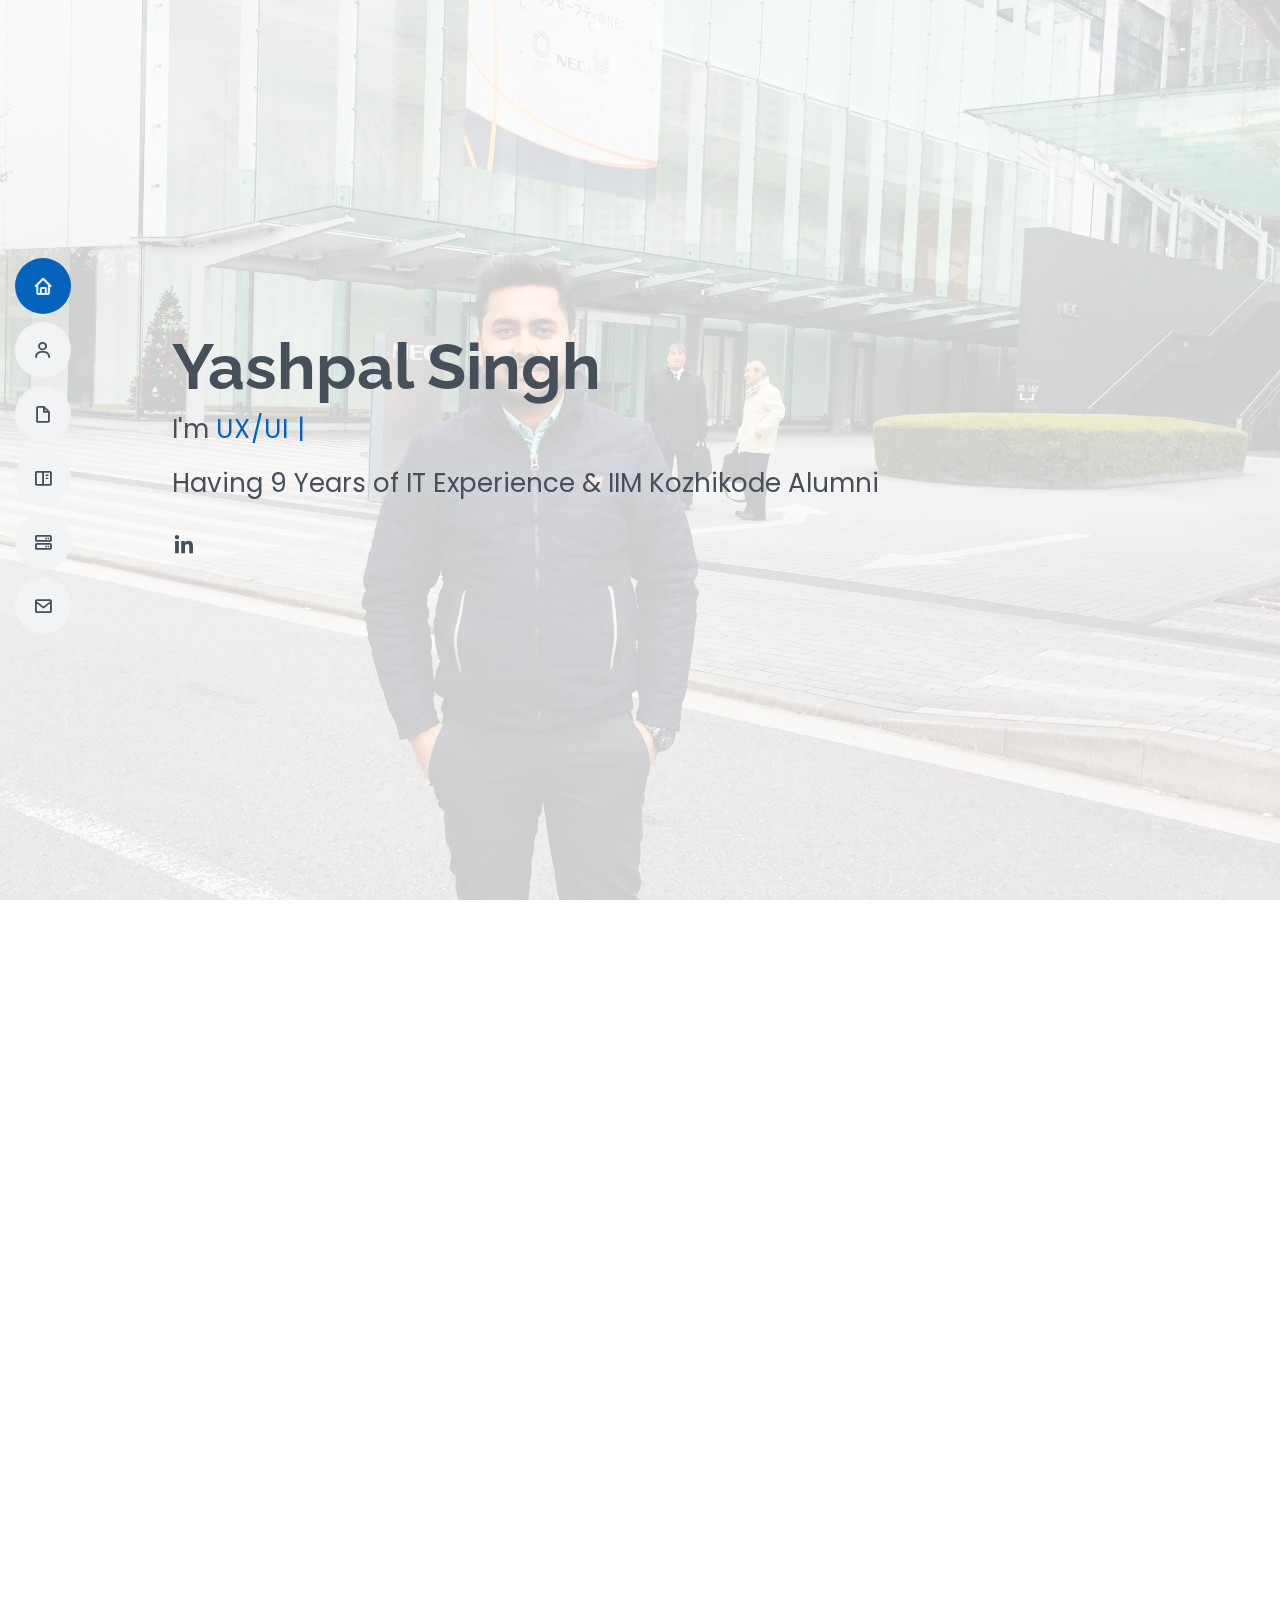
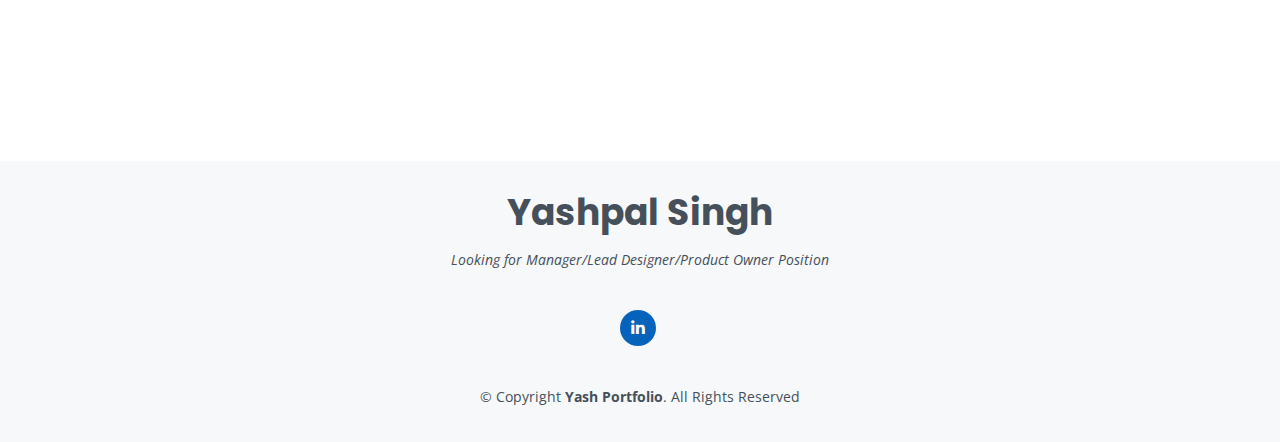
==== commit 9379d133: "Update index.html" ====
--- a/index.html
+++ b/index.html
@@ -46,9 +46,12 @@
   </header><!-- End Header -->
   <!-- ======= Hero Section ======= -->
   <section id="hero" class="d-flex flex-column justify-content-center">
-	   <div data-iframe-width="320" data-iframe-height="240" data-iframe-position="absolute" data-share-badge-id="f9bed6e6-0b12-40e2-894a-8a28908cbaa9" data-share-badge-host="https://www.credly.com"></div>
+	  
+    <div class="container" data-aos="zoom-in" data-aos-delay="100">
+	    <div class="emg"> 
+	  <div data-iframe-width="320" data-iframe-height="240" data-share-badge-id="f9bed6e6-0b12-40e2-894a-8a28908cbaa9" data-share-badge-host="https://www.credly.com"></div>
 	<script type="text/javascript" async src="//cdn.credly.com/assets/utilities/embed.js"></script>
-    <div class="container" data-aos="zoom-in" data-aos-delay="100">
+	  </div>
       <h1>Yashpal Singh</h1>
       <p>I'm <span class="typed" data-typed-items="UX/UI Designer, UI Developer, Certified Scrum Master, Emerging Product Owner"></span></p>
       <p>Having 9 Years of IT Experience & IIM Kozhikode Alumni</p>
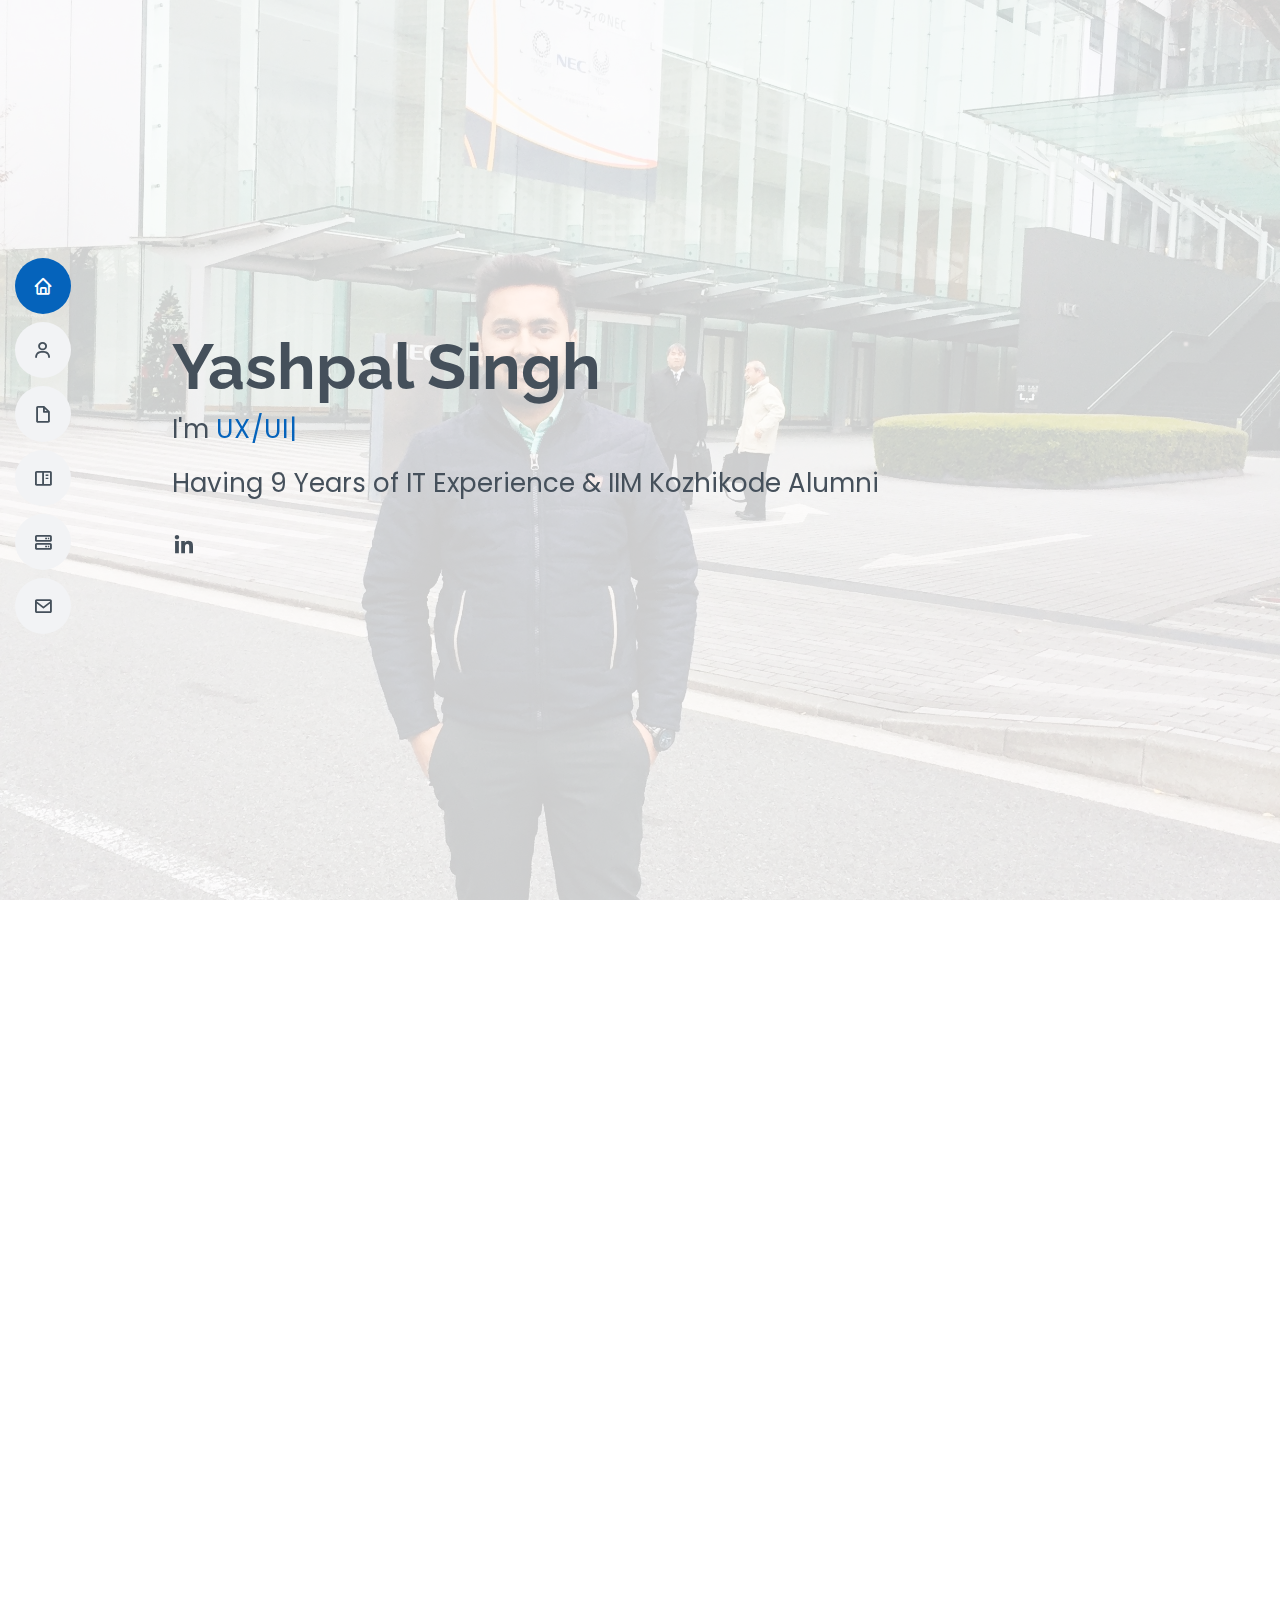
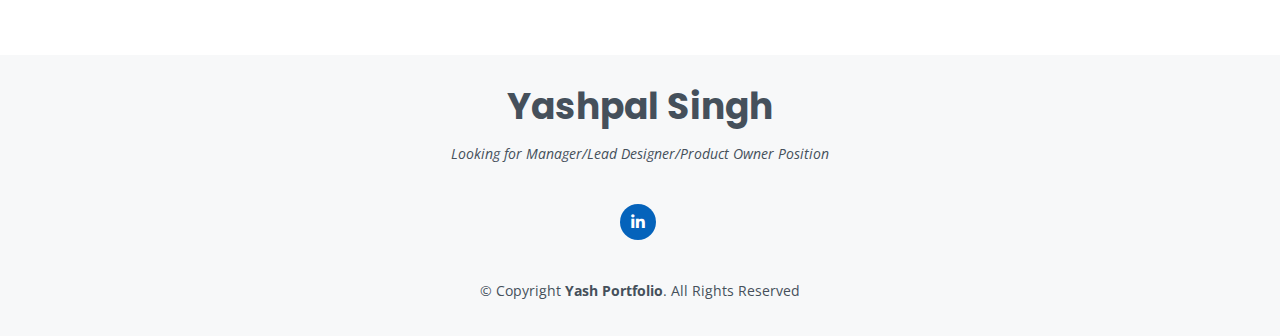
==== commit c25aa8da: "Update index.html" ====
--- a/index.html
+++ b/index.html
@@ -82,7 +82,7 @@
             <img src="img/profile-img.jpg" class="img-fluid" alt="">
           </div>
           <div class="col-lg-8 pt-4 pt-lg-0 content">
-            <h3>UI/UX Designer &amp; Web Developer.</h3>
+            <h3>Lead UI/UX Designer &amp; Web Developer.</h3>
             <p class="fst-italic">
               Little bit about me.
             </p>
@@ -432,20 +432,6 @@
             </div>
           </div>
 
-          <div class="col-lg-4 col-md-6 portfolio-item filter-web">
-            <div class="portfolio-wrap">
-              <img src="img/portfolio/UX_5.PNG" class="img-fluid" alt="">
-              <div class="portfolio-info">
-                <h4>Airport Facial Recognition (Digi yatra Admin Panel)</h4>
-                <p>Web</p>
-                <div class="portfolio-links">
-                  <a href="img/portfolio/UX_5.PNG" data-gallery="portfolioGallery" class="portfolio-lightbox" title="Web 2"><i class="bx bx-plus"></i></a>
-                  <a href="portfolio-details_3.html" class="portfolio-details-lightbox" data-glightbox="type: external" title="Portfolio Details"><i class="bx bx-link"></i></a>
-                </div>
-              </div>
-            </div>
-          </div>
-
            <div class="col-lg-4 col-md-6 portfolio-item filter-web">
             <div class="portfolio-wrap">
               <img src="img/portfolio/bd-3.png" class="img-fluid" alt="">
@@ -459,76 +445,6 @@
               </div>
             </div>
           </div>
-         
-		<div class="col-lg-4 col-md-6 portfolio-item filter-card">
-            <div class="portfolio-wrap">
-              <img src="img/portfolio/DB_4.png" class="img-fluid" alt="">
-              <div class="portfolio-info">
-                <h4>Europe Truck Journey Optimization</h4>
-                <p>Card</p>
-                <div class="portfolio-links">
-                  <a href="img/portfolio/DB_4.png" data-gallery="portfolioGallery" class="portfolio-lightbox" title="Card 1"><i class="bx bx-plus"></i></a>
-                  <a href="portfolio-details.html" class="portfolio-details-lightbox" data-glightbox="type: external" title="Portfolio Details"><i class="bx bx-link"></i></a>
-                </div>
-              </div>
-            </div>
-          </div>
-
-          <div class="col-lg-4 col-md-6 portfolio-item filter-card">
-            <div class="portfolio-wrap">
-              <img src="img/portfolio/DB_5.png" class="img-fluid" alt="">
-              <div class="portfolio-info">
-                <h4>Europe Truck Journey Optimization</h4>
-                <p>Card</p>
-                <div class="portfolio-links">
-                  <a href="img/portfolio/DB_5.png" data-gallery="portfolioGallery" class="portfolio-lightbox" title="Card 3"><i class="bx bx-plus"></i></a>
-                  <a href="portfolio-details.html" class="portfolio-details-lightbox" data-glightbox="type: external" title="Portfolio Details"><i class="bx bx-link"></i></a>
-                </div>
-              </div>
-            </div>
-          </div>
-		
-		<div class="col-lg-4 col-md-6 portfolio-item filter-card">
-            <div class="portfolio-wrap">
-              <img src="img/portfolio/DB_6.png" class="img-fluid" alt="">
-              <div class="portfolio-info">
-                <h4>Europe Truck Journey Optimization</h4>
-                <p>Card</p>
-                <div class="portfolio-links">
-                  <a href="img/portfolio/DB_6.png" data-gallery="portfolioGallery" class="portfolio-lightbox" title="Card 3"><i class="bx bx-plus"></i></a>
-                  <a href="portfolio-details.html" class="portfolio-details-lightbox" data-glightbox="type: external" title="Portfolio Details"><i class="bx bx-link"></i></a>
-                </div>
-              </div>
-            </div>
-          </div>
-          
-          <div class="col-lg-4 col-md-6 portfolio-item filter-card">
-            <div class="portfolio-wrap">
-              <img src="img/portfolio/DB_7.png" class="img-fluid" alt="">
-              <div class="portfolio-info">
-                <h4>Europe Truck Journey Optimization</h4>
-                <p>Card</p>
-                <div class="portfolio-links">
-                  <a href="img/portfolio/DB_7.png" data-gallery="portfolioGallery" class="portfolio-lightbox" title="Card 3"><i class="bx bx-plus"></i></a>
-                  <a href="portfolio-details.html" class="portfolio-details-lightbox" data-glightbox="type: external" title="Portfolio Details"><i class="bx bx-link"></i></a>
-                </div>
-              </div>
-            </div>
-          </div>
-		
-	<div class="col-lg-4 col-md-6 portfolio-item filter-web">
-            <div class="portfolio-wrap">
-              <img src="img/portfolio/UX_4.PNG" class="img-fluid" alt="">
-              <div class="portfolio-info">
-                <h4>Airport Facial Recognition (Digi yatra Admin Panel)</h4>
-                <p>Web</p>
-                <div class="portfolio-links">
-                  <a href="img/portfolio/UX_4.PNG" data-gallery="portfolioGallery" class="portfolio-lightbox" title="Web 3"><i class="bx bx-plus"></i></a>
-                  <a href="portfolio-details_3.html" class="portfolio-details-lightbox" data-glightbox="type: external" title="Portfolio Details"><i class="bx bx-link"></i></a>
-                </div>
-              </div>
-            </div>
-          </div>
           
           <div class="col-lg-4 col-md-6 portfolio-item filter-web">
             <div class="portfolio-wrap">
@@ -543,76 +459,6 @@
               </div>
             </div>
           </div>
-	 
-          <div class="col-lg-4 col-md-6 portfolio-item filter-card">
-            <div class="portfolio-wrap">
-              <img src="img/portfolio/DB_8.png" class="img-fluid" alt="">
-              <div class="portfolio-info">
-                <h4>Europe Truck Journey Optimization</h4>
-                <p>Card</p>
-                <div class="portfolio-links">
-                  <a href="img/portfolio/DB_8.png" data-gallery="portfolioGallery" class="portfolio-lightbox" title="Card 3"><i class="bx bx-plus"></i></a>
-                  <a href="portfolio-details.html" class="portfolio-details-lightbox" data-glightbox="type: external" title="Portfolio Details"><i class="bx bx-link"></i></a>
-                </div>
-              </div>
-            </div>
-          </div>
-          
-          <div class="col-lg-4 col-md-6 portfolio-item filter-card">
-            <div class="portfolio-wrap">
-              <img src="img/portfolio/DB_9.png" class="img-fluid" alt="">
-              <div class="portfolio-info">
-                <h4>Europe Truck Journey Optimization</h4>
-                <p>Card</p>
-                <div class="portfolio-links">
-                  <a href="img/portfolio/DB_9.png" data-gallery="portfolioGallery" class="portfolio-lightbox" title="Card 3"><i class="bx bx-plus"></i></a>
-                  <a href="portfolio-details.html" class="portfolio-details-lightbox" data-glightbox="type: external" title="Portfolio Details"><i class="bx bx-link"></i></a>
-                </div>
-              </div>
-            </div>
-          </div>
-          
-          <div class="col-lg-4 col-md-6 portfolio-item filter-card">
-            <div class="portfolio-wrap">
-              <img src="img/portfolio/DB_10.png" class="img-fluid" alt="">
-              <div class="portfolio-info">
-                <h4>Europe Truck Journey Optimization</h4>
-                <p>Card</p>
-                <div class="portfolio-links">
-                  <a href="img/portfolio/DB_10.png" data-gallery="portfolioGallery" class="portfolio-lightbox" title="Card 3"><i class="bx bx-plus"></i></a>
-                  <a href="portfolio-details.html" class="portfolio-details-lightbox" data-glightbox="type: external" title="Portfolio Details"><i class="bx bx-link"></i></a>
-                </div>
-              </div>
-            </div>
-          </div>
-          
-          <div class="col-lg-4 col-md-6 portfolio-item filter-card">
-            <div class="portfolio-wrap">
-              <img src="img/portfolio/DB_11.png" class="img-fluid" alt="">
-              <div class="portfolio-info">
-                <h4>Europe Truck Journey Optimization</h4>
-                <p>Card</p>
-                <div class="portfolio-links">
-                  <a href="img/portfolio/DB_11.png" data-gallery="portfolioGallery" class="portfolio-lightbox" title="Card 3"><i class="bx bx-plus"></i></a>
-                  <a href="portfolio-details.html" class="portfolio-details-lightbox" data-glightbox="type: external" title="Portfolio Details"><i class="bx bx-link"></i></a>
-                </div>
-              </div>
-            </div>
-          </div>
-
-          <div class="col-lg-4 col-md-6 portfolio-item filter-web">
-            <div class="portfolio-wrap">
-              <img src="img/portfolio/UX_3.PNG" class="img-fluid" alt="">
-              <div class="portfolio-info">
-                <h4>Airport Touchpoint Configurations</h4>
-                <p>Web</p>
-                <div class="portfolio-links">
-                  <a href="img/portfolio/UX_3.PNG" data-gallery="portfolioGallery" class="portfolio-lightbox" title="Web 3"><i class="bx bx-plus"></i></a>
-                  <a href="portfolio-details_4.html" class="portfolio-details-lightbox" data-glightbox="type: external" title="Portfolio Details"><i class="bx bx-link"></i></a>
-                </div>
-              </div>
-            </div>
-          </div>
           
           <div class="col-lg-4 col-md-6 portfolio-item filter-web">
             <div class="portfolio-wrap">
@@ -644,13 +490,13 @@
           
           <div class="col-lg-4 col-md-6 portfolio-item filter-web">
             <div class="portfolio-wrap">
-              <img src="img/portfolio/UX_8.PNG" class="img-fluid" alt="">
-              <div class="portfolio-info">
-                <h4>COST - Cloud Optimisation</h4>
+              <img src="img/portfolio/UX_9.PNG" class="img-fluid" alt="">
+              <div class="portfolio-info">
+                <h4>MigratePro</h4>
                 <p>Web</p>
                 <div class="portfolio-links">
-                  <a href="img/portfolio/UX_8.PNG" data-gallery="portfolioGallery" class="portfolio-lightbox" title="Web 3"><i class="bx bx-plus"></i></a>
-                  <a href="portfolio-details_7.html" class="portfolio-details-lightbox" data-glightbox="type: external" title="Portfolio Details"><i class="bx bx-link"></i></a>
+                  <a href="img/portfolio/UX_9.PNG" data-gallery="portfolioGallery" class="portfolio-lightbox" title="Web 3"><i class="bx bx-plus"></i></a>
+                  <a href="portfolio-details_6.html" class="portfolio-details-lightbox" data-glightbox="type: external" title="Portfolio Details"><i class="bx bx-link"></i></a>
                 </div>
               </div>
             </div>
@@ -658,20 +504,6 @@
           
           <div class="col-lg-4 col-md-6 portfolio-item filter-web">
             <div class="portfolio-wrap">
-              <img src="img/portfolio/UX_9.PNG" class="img-fluid" alt="">
-              <div class="portfolio-info">
-                <h4>MigratePro</h4>
-                <p>Web</p>
-                <div class="portfolio-links">
-                  <a href="img/portfolio/UX_9.PNG" data-gallery="portfolioGallery" class="portfolio-lightbox" title="Web 3"><i class="bx bx-plus"></i></a>
-                  <a href="portfolio-details_6.html" class="portfolio-details-lightbox" data-glightbox="type: external" title="Portfolio Details"><i class="bx bx-link"></i></a>
-                </div>
-              </div>
-            </div>
-          </div>
-          
-          <div class="col-lg-4 col-md-6 portfolio-item filter-web">
-            <div class="portfolio-wrap">
               <img src="img/portfolio/UX_10.PNG" class="img-fluid" alt="">
               <div class="portfolio-info">
                 <h4>ArchPro</h4>
@@ -692,117 +524,6 @@
                 <p>App</p>
                 <div class="portfolio-links">
                   <a href="img/portfolio/bd-6.png" data-gallery="portfolioGallery" class="portfolio-lightbox" title="App 3"><i class="bx bx-plus"></i></a>
-                  <a href="portfolio-details_2.html" class="portfolio-details-lightbox" data-glightbox="type: external" title="Portfolio Details"><i class="bx bx-link"></i></a>
-                </div>
-              </div>
-            </div>
-          </div>
-          
-          <div class="col-lg-4 col-md-6 portfolio-item filter-app">
-            <div class="portfolio-wrap">
-              <img src="img/portfolio/bd-9.png" class="img-fluid" alt="">
-              <div class="portfolio-info">
-                <h4>Smart AI Charging</h4>
-                <p>App</p>
-                <div class="portfolio-links">
-                  <a href="img/portfolio/bd-9.png" data-gallery="portfolioGallery" class="portfolio-lightbox" title="App 3"><i class="bx bx-plus"></i></a>
-                  <a href="portfolio-details_2.html" class="portfolio-details-lightbox" data-glightbox="type: external" title="Portfolio Details"><i class="bx bx-link"></i></a>
-                </div>
-              </div>
-            </div>
-          </div>
-		
-          <div class="col-lg-4 col-md-6 portfolio-item filter-app">
-            <div class="portfolio-wrap">
-              <img src="img/portfolio/bd-12.png" class="img-fluid" alt="">
-              <div class="portfolio-info">
-                <h4>Smart AI Charging</h4>
-                <p>App</p>
-                <div class="portfolio-links">
-                  <a href="img/portfolio/bd-12.png" data-gallery="portfolioGallery" class="portfolio-lightbox" title="App 3"><i class="bx bx-plus"></i></a>
-                  <a href="portfolio-details_2.html" class="portfolio-details-lightbox" data-glightbox="type: external" title="Portfolio Details"><i class="bx bx-link"></i></a>
-                </div>
-              </div>
-            </div>
-          </div>
-          
-          <div class="col-lg-4 col-md-6 portfolio-item filter-app">
-            <div class="portfolio-wrap">
-              <img src="img/portfolio/bd-13.png" class="img-fluid" alt="">
-              <div class="portfolio-info">
-                <h4>Smart AI Charging</h4>
-                <p>App</p>
-                <div class="portfolio-links">
-                  <a href="img/portfolio/bd-13.png" data-gallery="portfolioGallery" class="portfolio-lightbox" title="App 3"><i class="bx bx-plus"></i></a>
-                  <a href="portfolio-details_2.html" class="portfolio-details-lightbox" data-glightbox="type: external" title="Portfolio Details"><i class="bx bx-link"></i></a>
-                </div>
-              </div>
-            </div>
-          </div>
-          
-          <div class="col-lg-4 col-md-6 portfolio-item filter-app">
-            <div class="portfolio-wrap">
-              <img src="img/portfolio/bd-14.png" class="img-fluid" alt="">
-              <div class="portfolio-info">
-                <h4>Smart AI Charging</h4>
-                <p>App</p>
-                <div class="portfolio-links">
-                  <a href="img/portfolio/bd-14.png" data-gallery="portfolioGallery" class="portfolio-lightbox" title="App 3"><i class="bx bx-plus"></i></a>
-                  <a href="portfolio-details_2.html" class="portfolio-details-lightbox" data-glightbox="type: external" title="Portfolio Details"><i class="bx bx-link"></i></a>
-                </div>
-              </div>
-            </div>
-          </div>
-          <div class="col-lg-4 col-md-6 portfolio-item filter-app">
-            <div class="portfolio-wrap">
-              <img src="img/portfolio/bd-15.png" class="img-fluid" alt="">
-              <div class="portfolio-info">
-                <h4>Smart AI Charging</h4>
-                <p>App</p>
-                <div class="portfolio-links">
-                  <a href="img/portfolio/bd-15.png" data-gallery="portfolioGallery" class="portfolio-lightbox" title="App 3"><i class="bx bx-plus"></i></a>
-                  <a href="portfolio-details_2.html" class="portfolio-details-lightbox" data-glightbox="type: external" title="Portfolio Details"><i class="bx bx-link"></i></a>
-                </div>
-              </div>
-            </div>
-          </div>
-          
-          <div class="col-lg-4 col-md-6 portfolio-item filter-app">
-            <div class="portfolio-wrap">
-              <img src="img/portfolio/bd-16.png" class="img-fluid" alt="">
-              <div class="portfolio-info">
-                <h4>Smart AI Charging</h4>
-                <p>App</p>
-                <div class="portfolio-links">
-                  <a href="img/portfolio/bd-16.png" data-gallery="portfolioGallery" class="portfolio-lightbox" title="App 3"><i class="bx bx-plus"></i></a>
-                  <a href="portfolio-details_2.html" class="portfolio-details-lightbox" data-glightbox="type: external" title="Portfolio Details"><i class="bx bx-link"></i></a>
-                </div>
-              </div>
-            </div>
-          </div>
-		
-          <div class="col-lg-4 col-md-6 portfolio-item filter-app">
-            <div class="portfolio-wrap">
-              <img src="img/portfolio/bd-10.png" class="img-fluid" alt="">
-              <div class="portfolio-info">
-                <h4>Smart AI Charging</h4>
-                <p>App</p>
-                <div class="portfolio-links">
-                  <a href="img/portfolio/bd-10.png" data-gallery="portfolioGallery" class="portfolio-lightbox" title="App 3"><i class="bx bx-plus"></i></a>
-                  <a href="portfolio-details_2.html" class="portfolio-details-lightbox" data-glightbox="type: external" title="Portfolio Details"><i class="bx bx-link"></i></a>
-                </div>
-              </div>
-            </div>
-          </div>
-          
-          <div class="col-lg-4 col-md-6 portfolio-item filter-app">
-            <div class="portfolio-wrap">
-              <img src="img/portfolio/bd-11.png" class="img-fluid" alt="">
-              <div class="portfolio-info">
-                <h4>Smart AI Charging</h4>
-                <p>App</p>
-                <div class="portfolio-links">
-                  <a href="img/portfolio/bd-11.png" data-gallery="portfolioGallery" class="portfolio-lightbox" title="App 3"><i class="bx bx-plus"></i></a>
                   <a href="portfolio-details_2.html" class="portfolio-details-lightbox" data-glightbox="type: external" title="Portfolio Details"><i class="bx bx-link"></i></a>
                 </div>
               </div>
@@ -1002,7 +723,7 @@
 
   <!-- Template Main JS File -->
   <script src="js/main.js"></script>
-  <!--<script>
+  <script>
     // disable right click
     document.addEventListener('contextmenu', event => event.preventDefault());
  
@@ -1029,7 +750,7 @@
         }
     }
  
-</script>-->
+</script>
 
 </body>
 
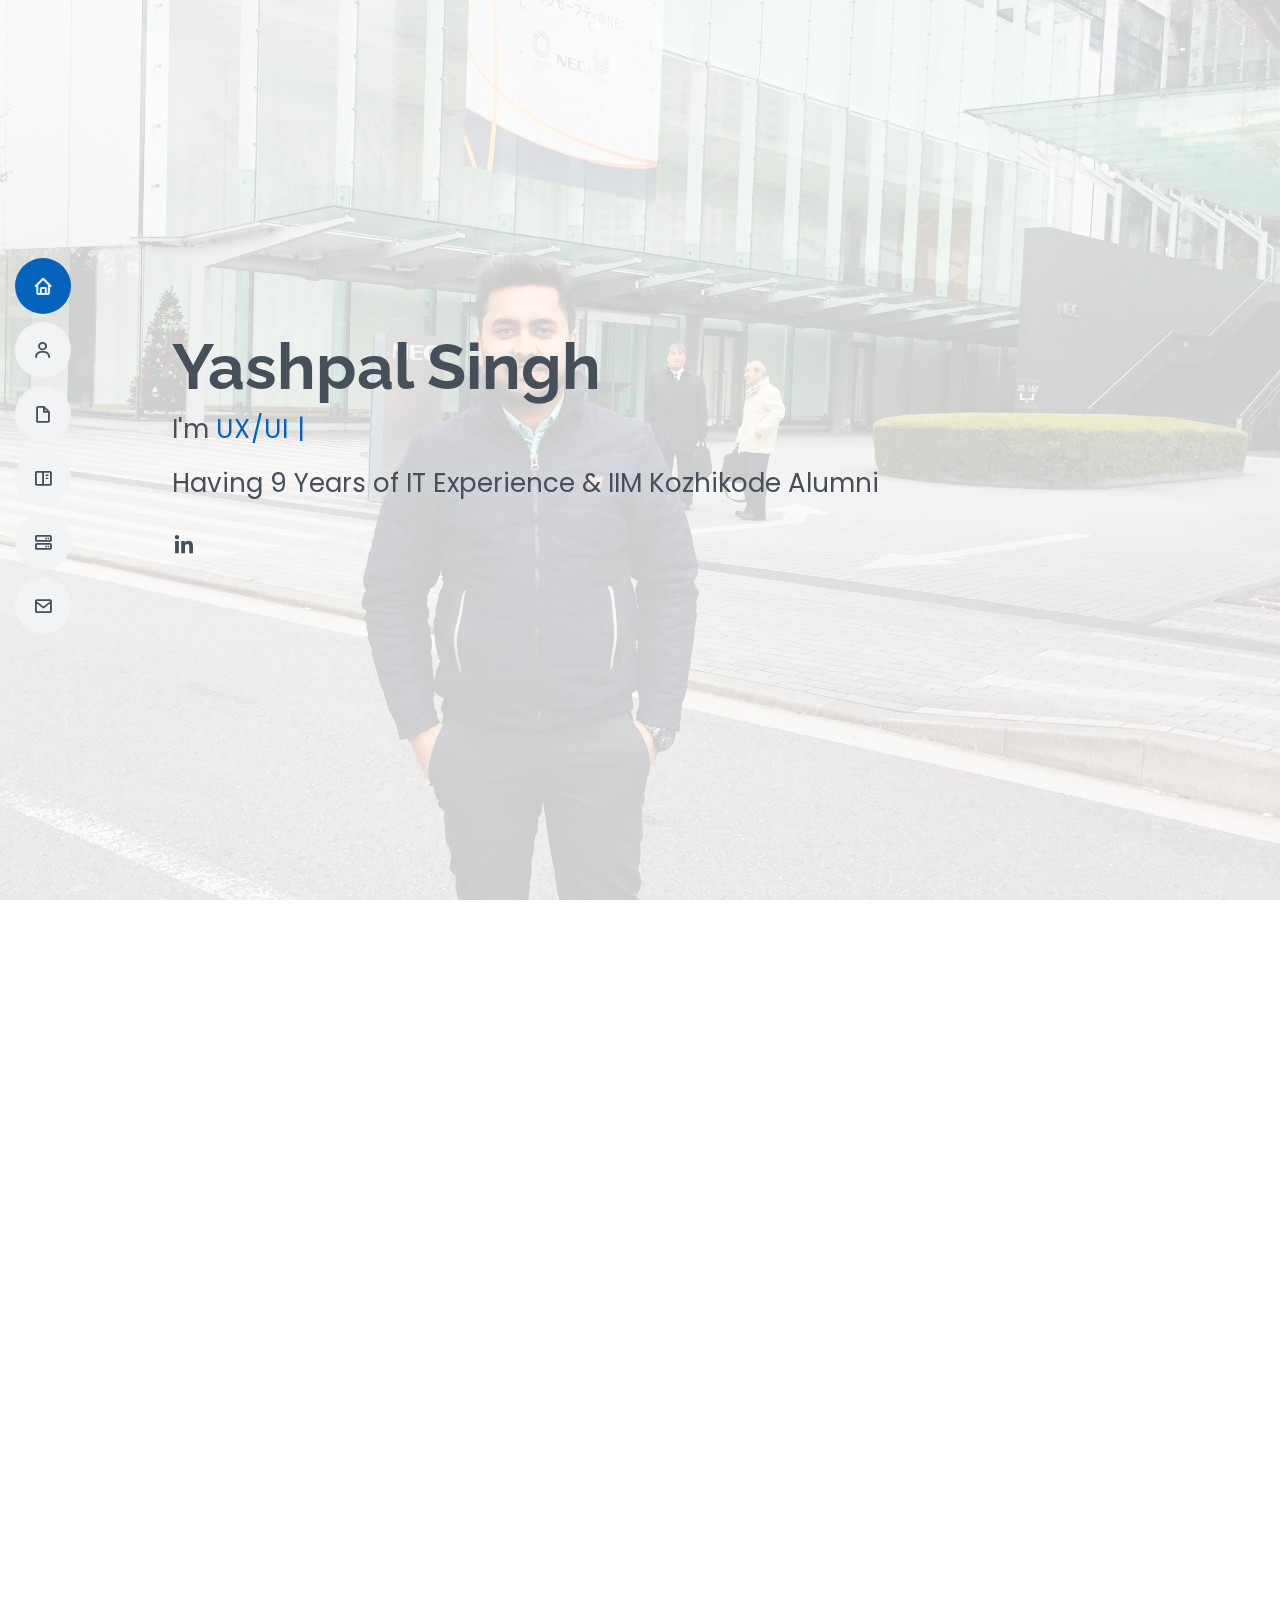
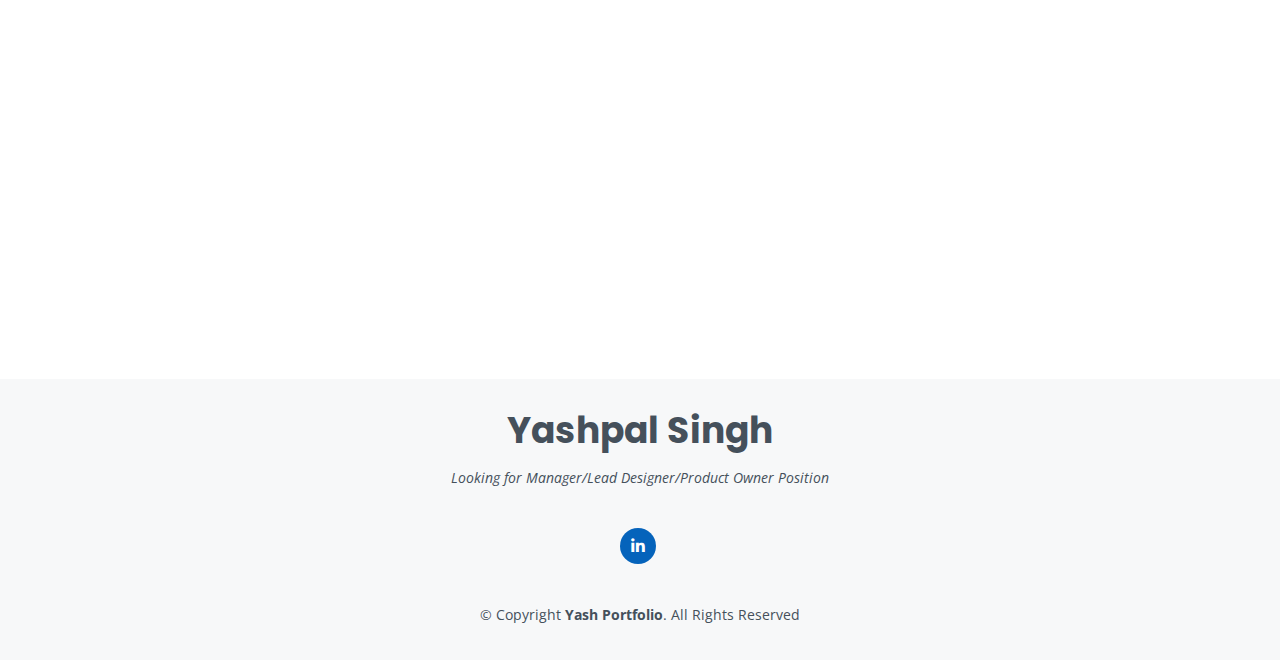
==== commit 14a4025b: "Update index.html" ====
--- a/index.html
+++ b/index.html
@@ -382,7 +382,6 @@
             <ul id="portfolio-flters">
               <li data-filter="*" class="filter-active">All</li>
               <li data-filter=".filter-app">App</li>
-              <li data-filter=".filter-card">Card</li>
               <li data-filter=".filter-web">Web</li>
             </ul>
           </div>
@@ -408,7 +407,7 @@
             <div class="portfolio-wrap">
               <img src="img/portfolio/bd-2.png" class="img-fluid" alt="">
               <div class="portfolio-info">
-                <h4>Smart EV Charging</h4>
+                <h4>Parking Go App</h4>
                 <p>App</p>
                 <div class="portfolio-links">
                   <a href="img/portfolio/bd-2.png" data-gallery="portfolioGallery" class="portfolio-lightbox" title="App 3"><i class="bx bx-plus"></i></a>
@@ -418,12 +417,12 @@
             </div>
 		</div>	
 
-          <div class="col-lg-4 col-md-6 portfolio-item filter-card">
+          <div class="col-lg-4 col-md-6 portfolio-item filter-web">
             <div class="portfolio-wrap">
               <img src="img/portfolio/DB_3.png" class="img-fluid" alt="">
               <div class="portfolio-info">
                 <h4>Europe Truck Journey Optimization</h4>
-                <p>Card</p>
+                <p>Web</p>
                 <div class="portfolio-links">
                   <a href="img/portfolio/DB_3.png" data-gallery="portfolioGallery" class="portfolio-lightbox" title="Card 2"><i class="bx bx-plus"></i></a>
                   <a href="portfolio-details.html" class="portfolio-details-lightbox" data-glightbox="type: external" title="Portfolio Details"><i class="bx bx-link"></i></a>
@@ -473,8 +472,50 @@
               </div>
             </div>
           </div>
-			
-		<div class="col-lg-4 col-md-6 portfolio-item filter-web">
+          
+          <div class="col-lg-4 col-md-6 portfolio-item filter-web">
+            <div class="portfolio-wrap">
+              <img src="img/portfolio/UX_9.PNG" class="img-fluid" alt="">
+              <div class="portfolio-info">
+                <h4>MigratePro</h4>
+                <p>Web</p>
+                <div class="portfolio-links">
+                  <a href="img/portfolio/UX_9.PNG" data-gallery="portfolioGallery" class="portfolio-lightbox" title="Web 3"><i class="bx bx-plus"></i></a>
+                  <a href="portfolio-details_6.html" class="portfolio-details-lightbox" data-glightbox="type: external" title="Portfolio Details"><i class="bx bx-link"></i></a>
+                </div>
+              </div>
+            </div>
+          </div>
+          
+          <div class="col-lg-4 col-md-6 portfolio-item filter-web">
+            <div class="portfolio-wrap">
+              <img src="img/portfolio/UX_10.PNG" class="img-fluid" alt="">
+              <div class="portfolio-info">
+                <h4>ArchPro</h4>
+                <p>Web</p>
+                <div class="portfolio-links">
+                  <a href="img/portfolio/UX_10.PNG" data-gallery="portfolioGallery" class="portfolio-lightbox" title="Web 3"><i class="bx bx-plus"></i></a>
+                  <a href="portfolio-details_6.html" class="portfolio-details-lightbox" data-glightbox="type: external" title="Portfolio Details"><i class="bx bx-link"></i></a>
+                </div>
+              </div>
+            </div>
+          </div>
+	
+	<div class="col-lg-4 col-md-6 portfolio-item filter-app">
+            <div class="portfolio-wrap">
+              <img src="img/portfolio/bd-6.png" class="img-fluid" alt="">
+              <div class="portfolio-info">
+                <h4>Smart AI Charging</h4>
+                <p>App</p>
+                <div class="portfolio-links">
+                  <a href="img/portfolio/bd-6.png" data-gallery="portfolioGallery" class="portfolio-lightbox" title="App 3"><i class="bx bx-plus"></i></a>
+                  <a href="portfolio-details_2.html" class="portfolio-details-lightbox" data-glightbox="type: external" title="Portfolio Details"><i class="bx bx-link"></i></a>
+                </div>
+              </div>
+            </div>
+          </div>
+
+		<div class="col-lg-6 col-md-6 portfolio-item filter-web">
             <div class="portfolio-wrap">
               <img src="img/portfolio/UX_7.PNG" class="img-fluid" alt="">
               <div class="portfolio-info">
@@ -483,48 +524,6 @@
                 <div class="portfolio-links">
                   <a href="img/portfolio/UX_7.PNG" data-gallery="portfolioGallery" class="portfolio-lightbox" title="Web 3"><i class="bx bx-plus"></i></a>
                   <a href="portfolio-details_7.html" class="portfolio-details-lightbox" data-glightbox="type: external" title="Portfolio Details"><i class="bx bx-link"></i></a>
-                </div>
-              </div>
-            </div>
-          </div>
-          
-          <div class="col-lg-4 col-md-6 portfolio-item filter-web">
-            <div class="portfolio-wrap">
-              <img src="img/portfolio/UX_9.PNG" class="img-fluid" alt="">
-              <div class="portfolio-info">
-                <h4>MigratePro</h4>
-                <p>Web</p>
-                <div class="portfolio-links">
-                  <a href="img/portfolio/UX_9.PNG" data-gallery="portfolioGallery" class="portfolio-lightbox" title="Web 3"><i class="bx bx-plus"></i></a>
-                  <a href="portfolio-details_6.html" class="portfolio-details-lightbox" data-glightbox="type: external" title="Portfolio Details"><i class="bx bx-link"></i></a>
-                </div>
-              </div>
-            </div>
-          </div>
-          
-          <div class="col-lg-4 col-md-6 portfolio-item filter-web">
-            <div class="portfolio-wrap">
-              <img src="img/portfolio/UX_10.PNG" class="img-fluid" alt="">
-              <div class="portfolio-info">
-                <h4>ArchPro</h4>
-                <p>Web</p>
-                <div class="portfolio-links">
-                  <a href="img/portfolio/UX_10.PNG" data-gallery="portfolioGallery" class="portfolio-lightbox" title="Web 3"><i class="bx bx-plus"></i></a>
-                  <a href="portfolio-details_6.html" class="portfolio-details-lightbox" data-glightbox="type: external" title="Portfolio Details"><i class="bx bx-link"></i></a>
-                </div>
-              </div>
-            </div>
-          </div>
-	
-	<div class="col-lg-4 col-md-6 portfolio-item filter-app">
-            <div class="portfolio-wrap">
-              <img src="img/portfolio/bd-6.png" class="img-fluid" alt="">
-              <div class="portfolio-info">
-                <h4>Smart AI Charging</h4>
-                <p>App</p>
-                <div class="portfolio-links">
-                  <a href="img/portfolio/bd-6.png" data-gallery="portfolioGallery" class="portfolio-lightbox" title="App 3"><i class="bx bx-plus"></i></a>
-                  <a href="portfolio-details_2.html" class="portfolio-details-lightbox" data-glightbox="type: external" title="Portfolio Details"><i class="bx bx-link"></i></a>
                 </div>
               </div>
             </div>
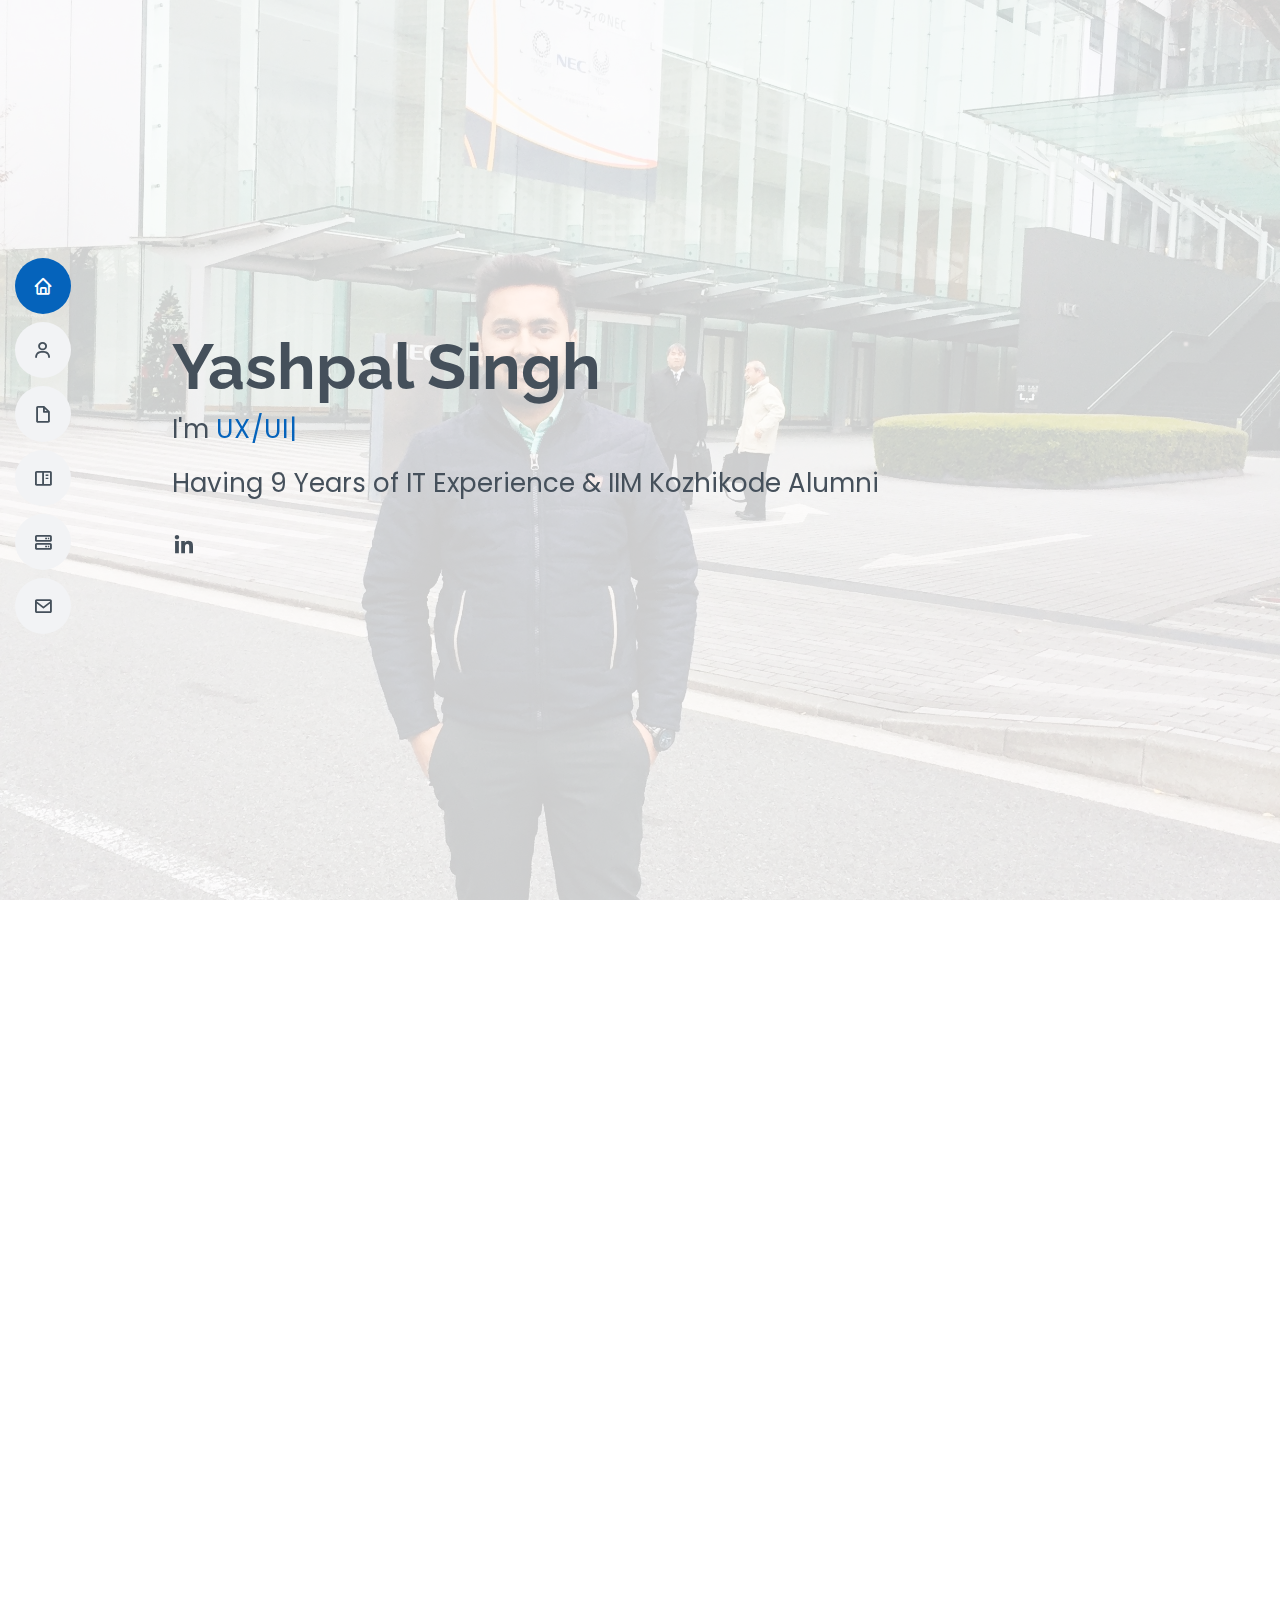
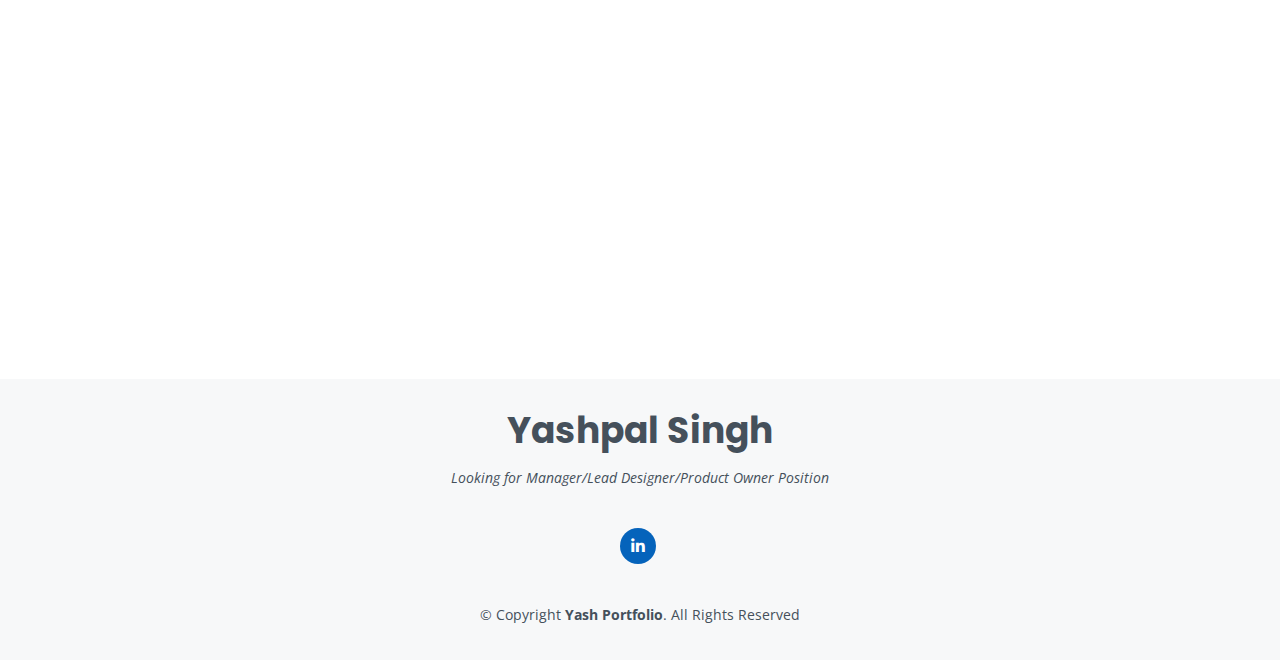
==== commit defc9e6b: "Update index.html" ====
--- a/index.html
+++ b/index.html
@@ -508,7 +508,7 @@
                 <h4>Smart AI Charging</h4>
                 <p>App</p>
                 <div class="portfolio-links">
-                  <a href="img/portfolio/bd-6.png" data-gallery="portfolioGallery" class="portfolio-lightbox" title="App 3"><i class="bx bx-plus"></i></a>
+                  <a href="img/portfolio/bd-9.png" data-gallery="portfolioGallery" class="portfolio-lightbox" title="App 3"><i class="bx bx-plus"></i></a>
                   <a href="portfolio-details_2.html" class="portfolio-details-lightbox" data-glightbox="type: external" title="Portfolio Details"><i class="bx bx-link"></i></a>
                 </div>
               </div>
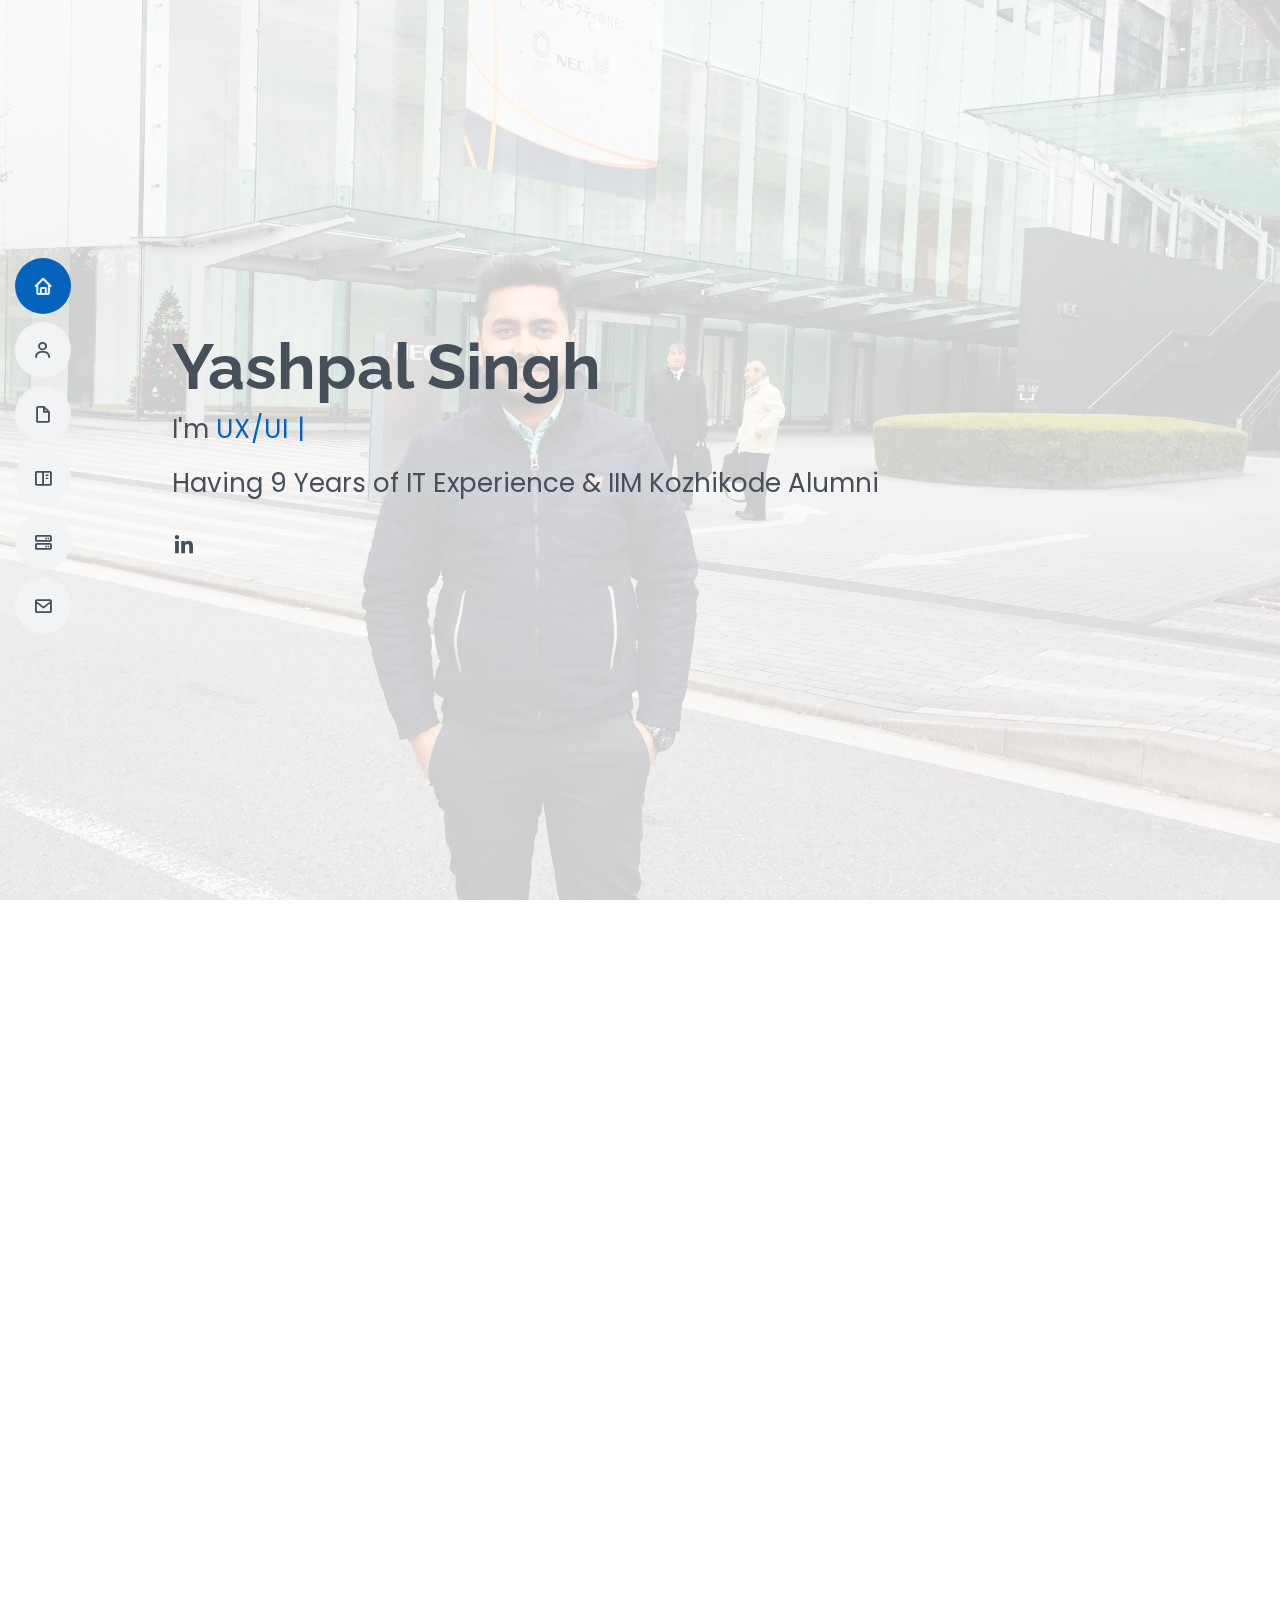
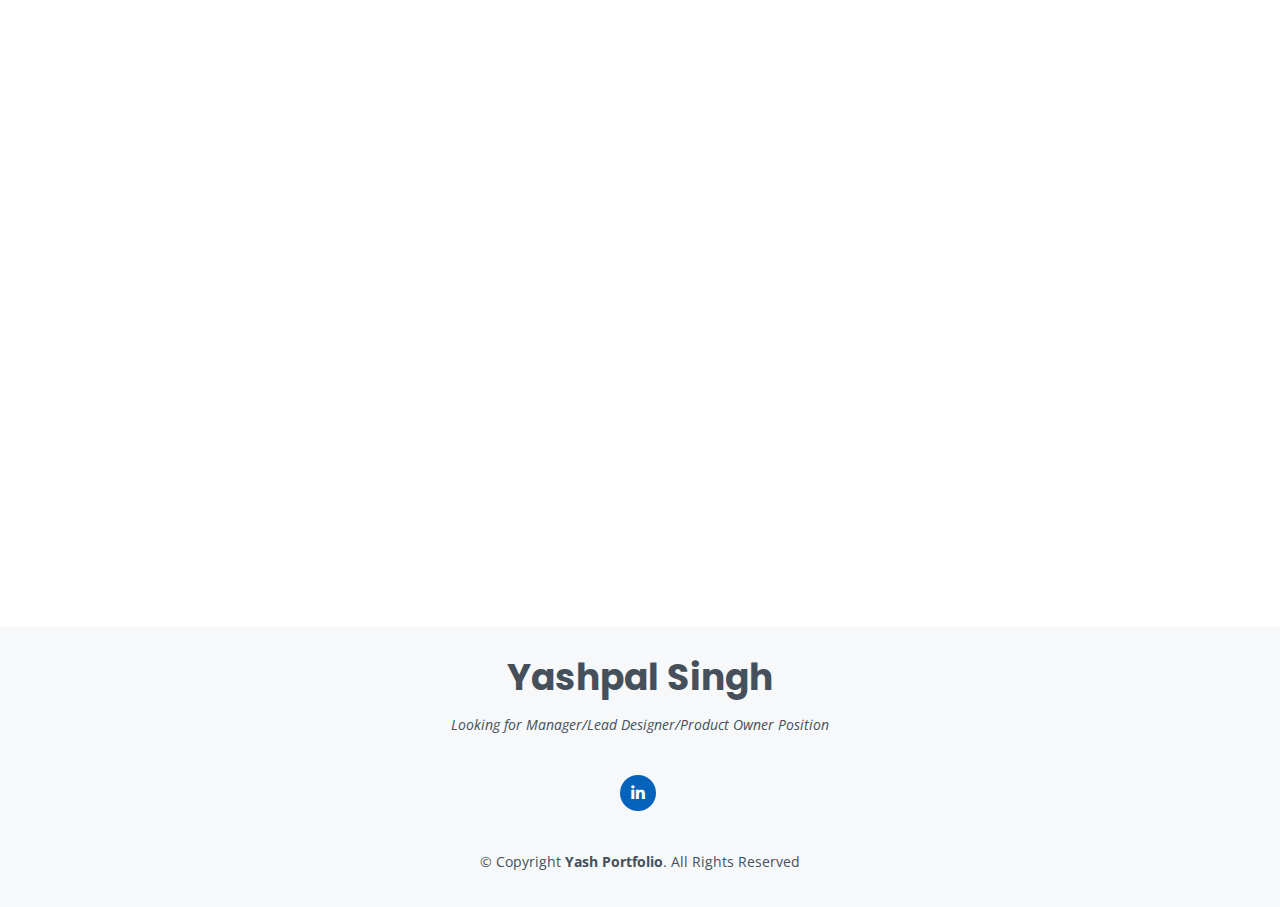
==== commit ea86a4fc: "Update index.html" ====
--- a/index.html
+++ b/index.html
@@ -503,7 +503,7 @@
 	
 	<div class="col-lg-4 col-md-6 portfolio-item filter-app">
             <div class="portfolio-wrap">
-              <img src="img/portfolio/bd-6.png" class="img-fluid" alt="">
+              <img src="img/portfolio/bd-9.png" class="img-fluid" alt="">
               <div class="portfolio-info">
                 <h4>Smart AI Charging</h4>
                 <p>App</p>
